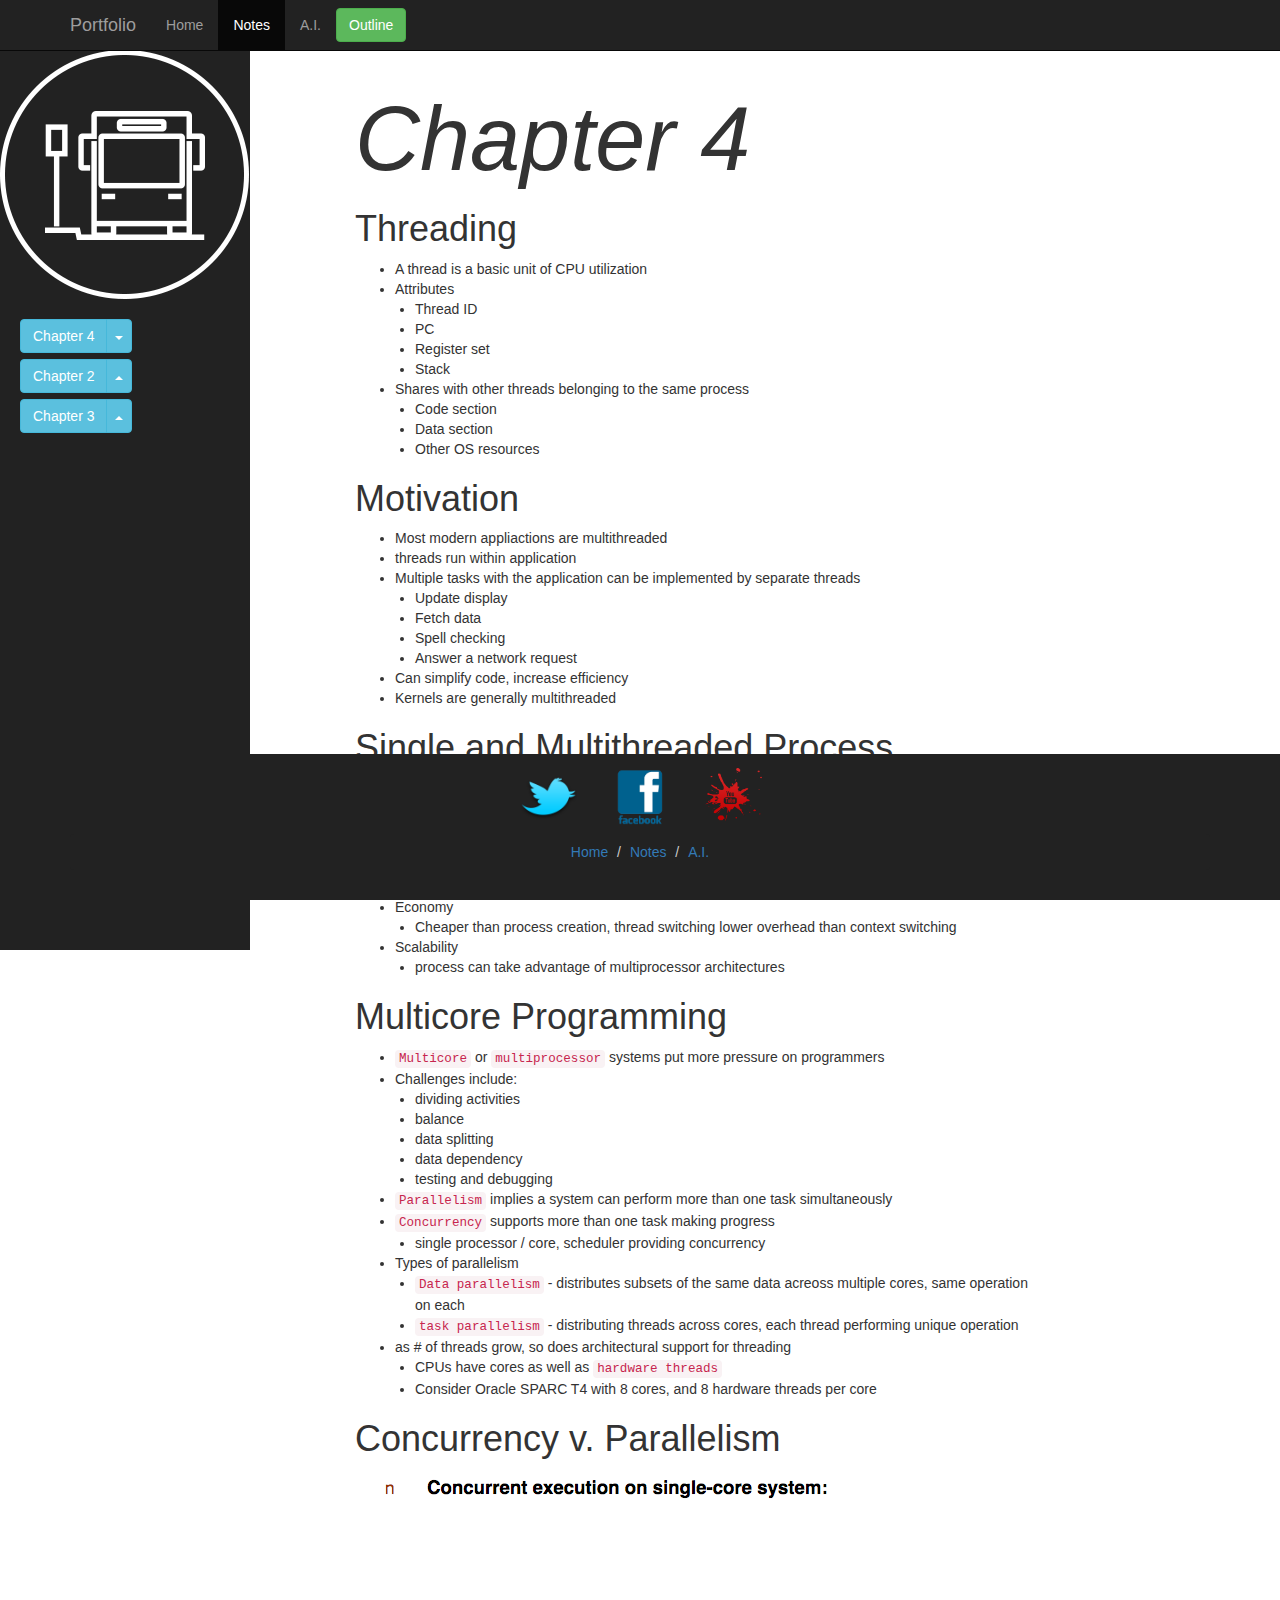
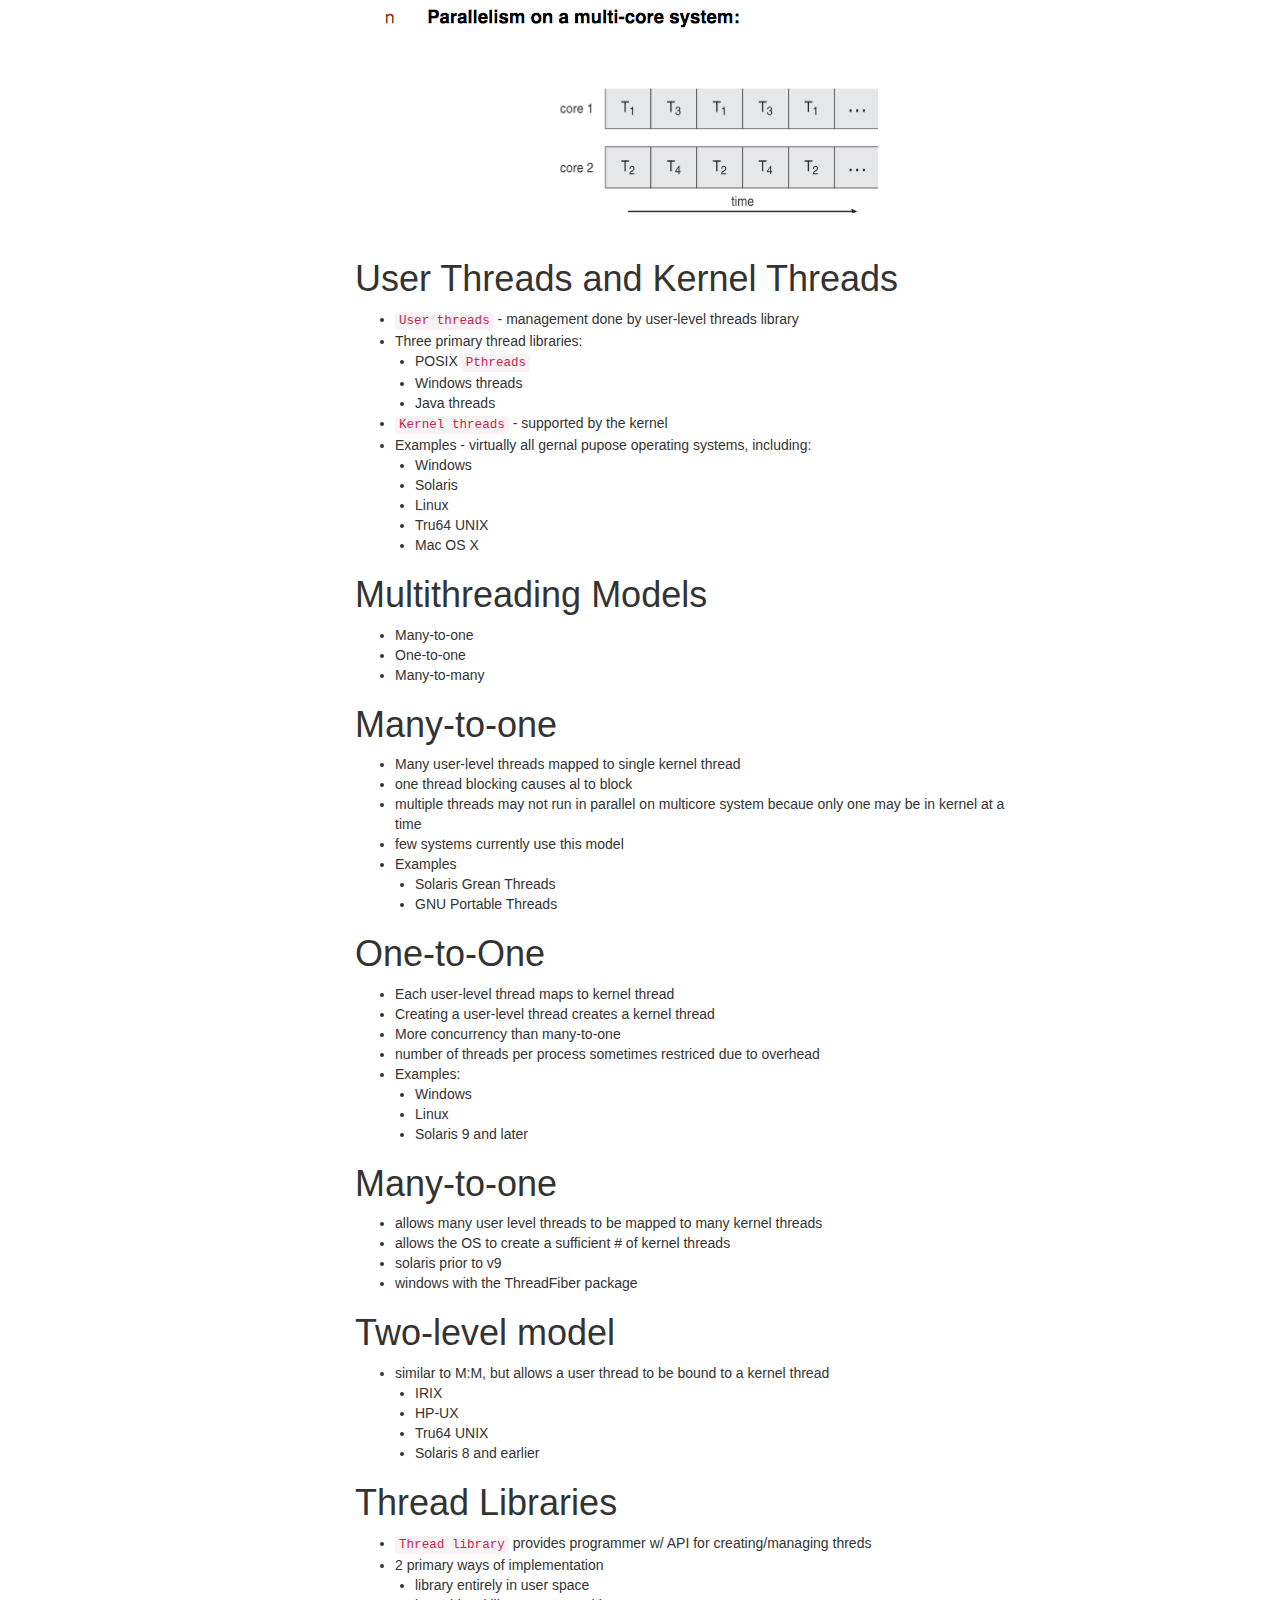
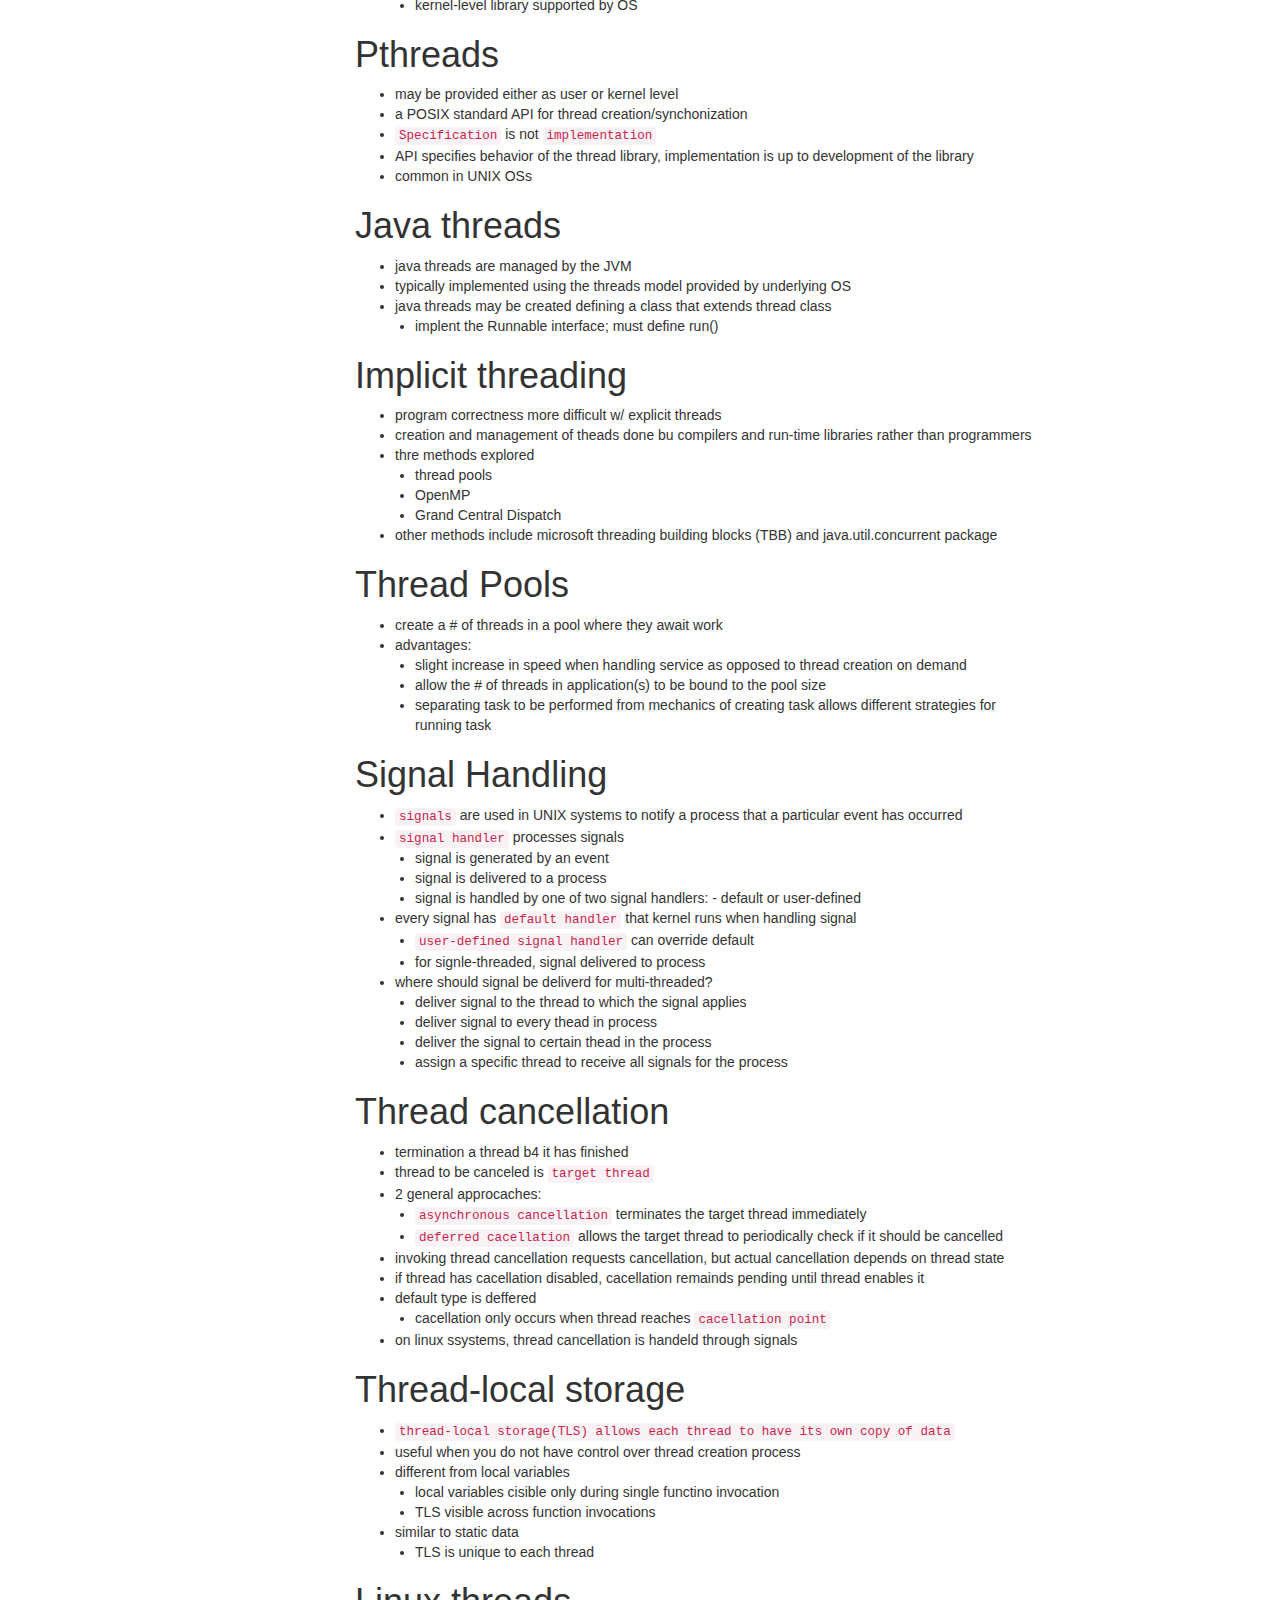
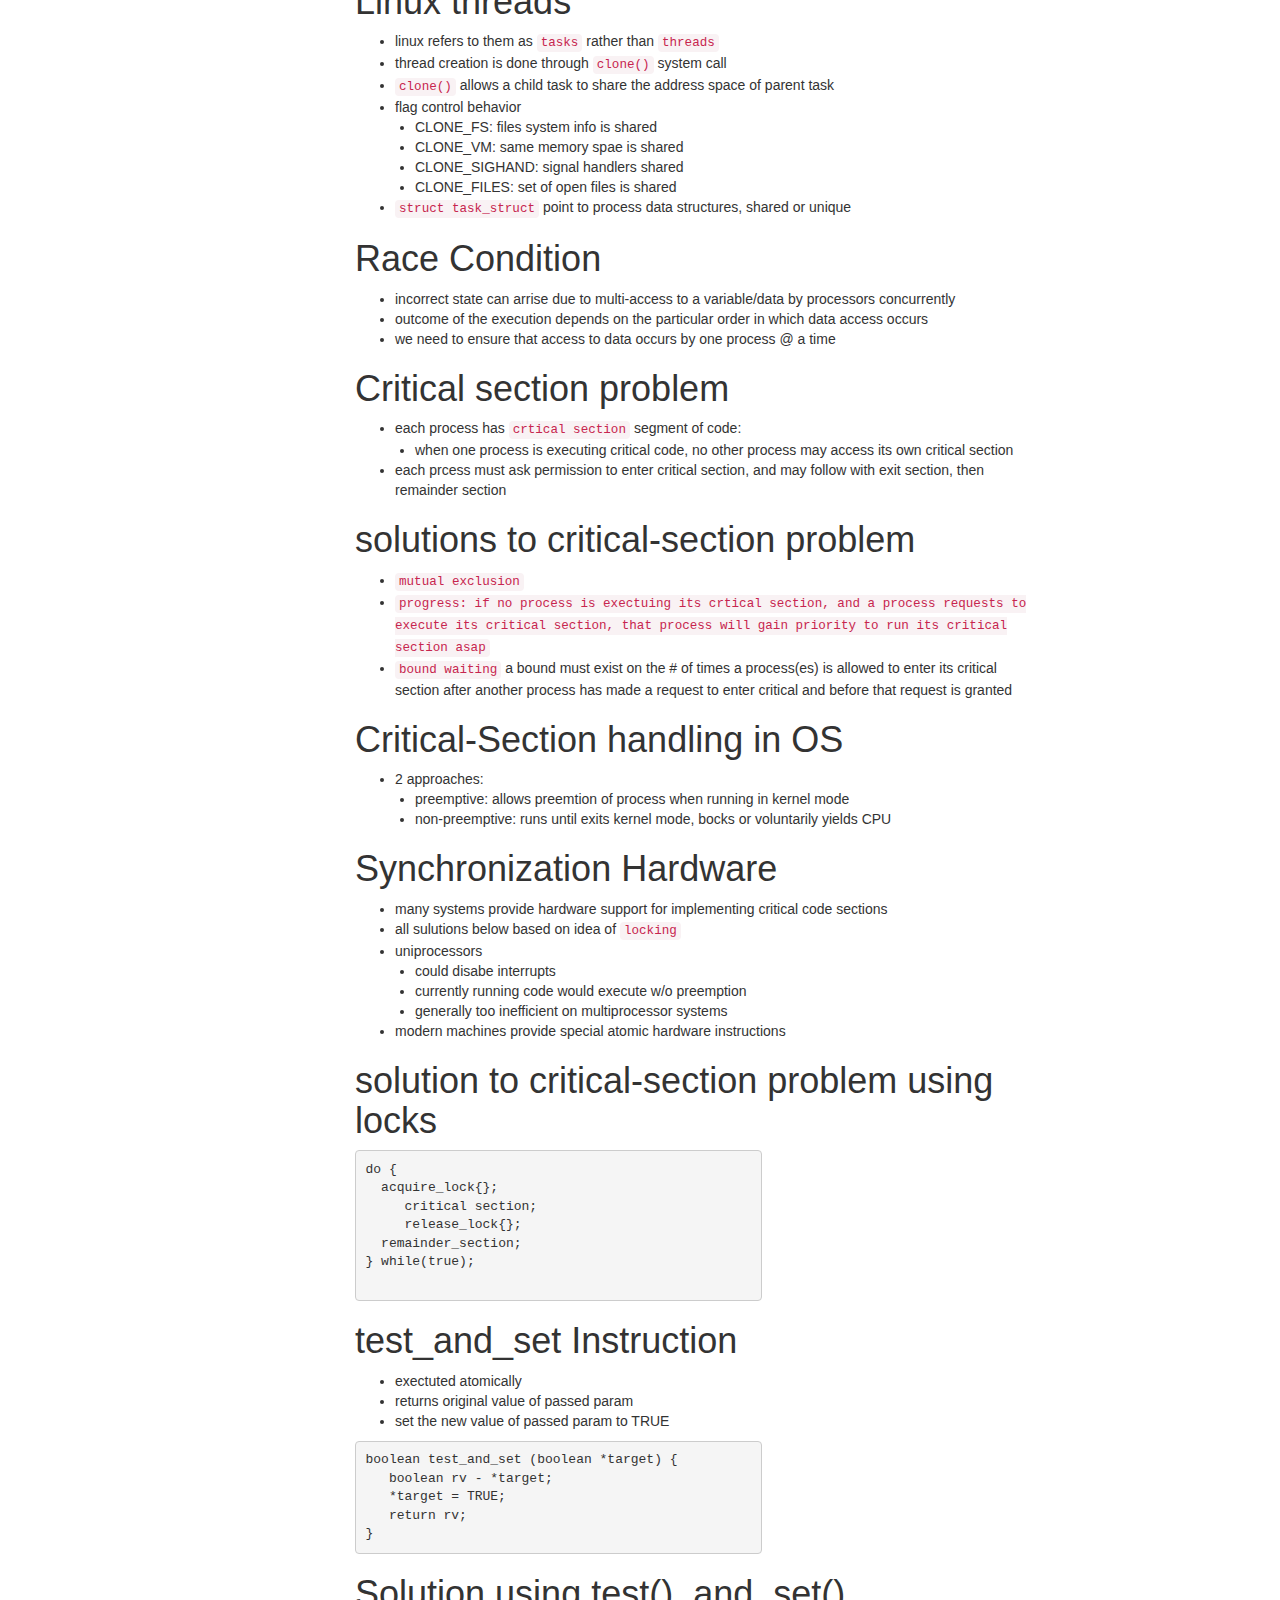
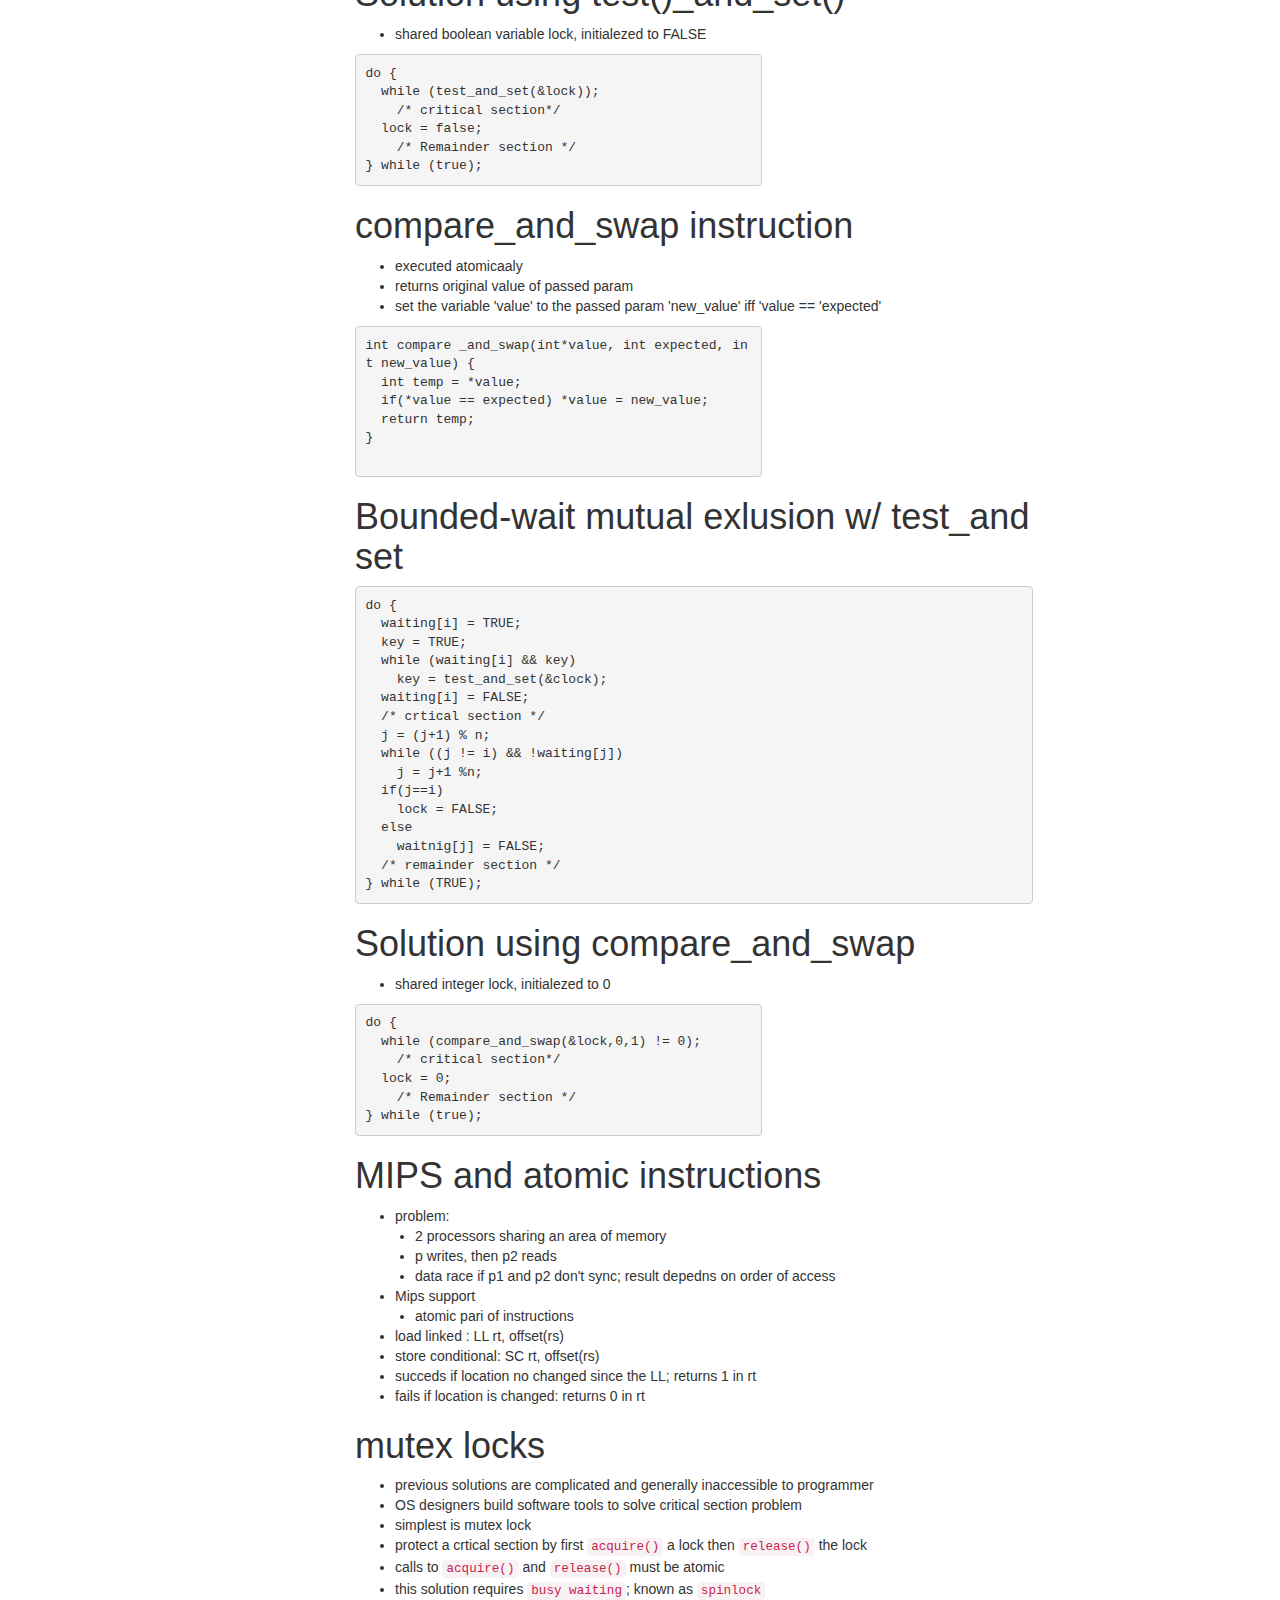
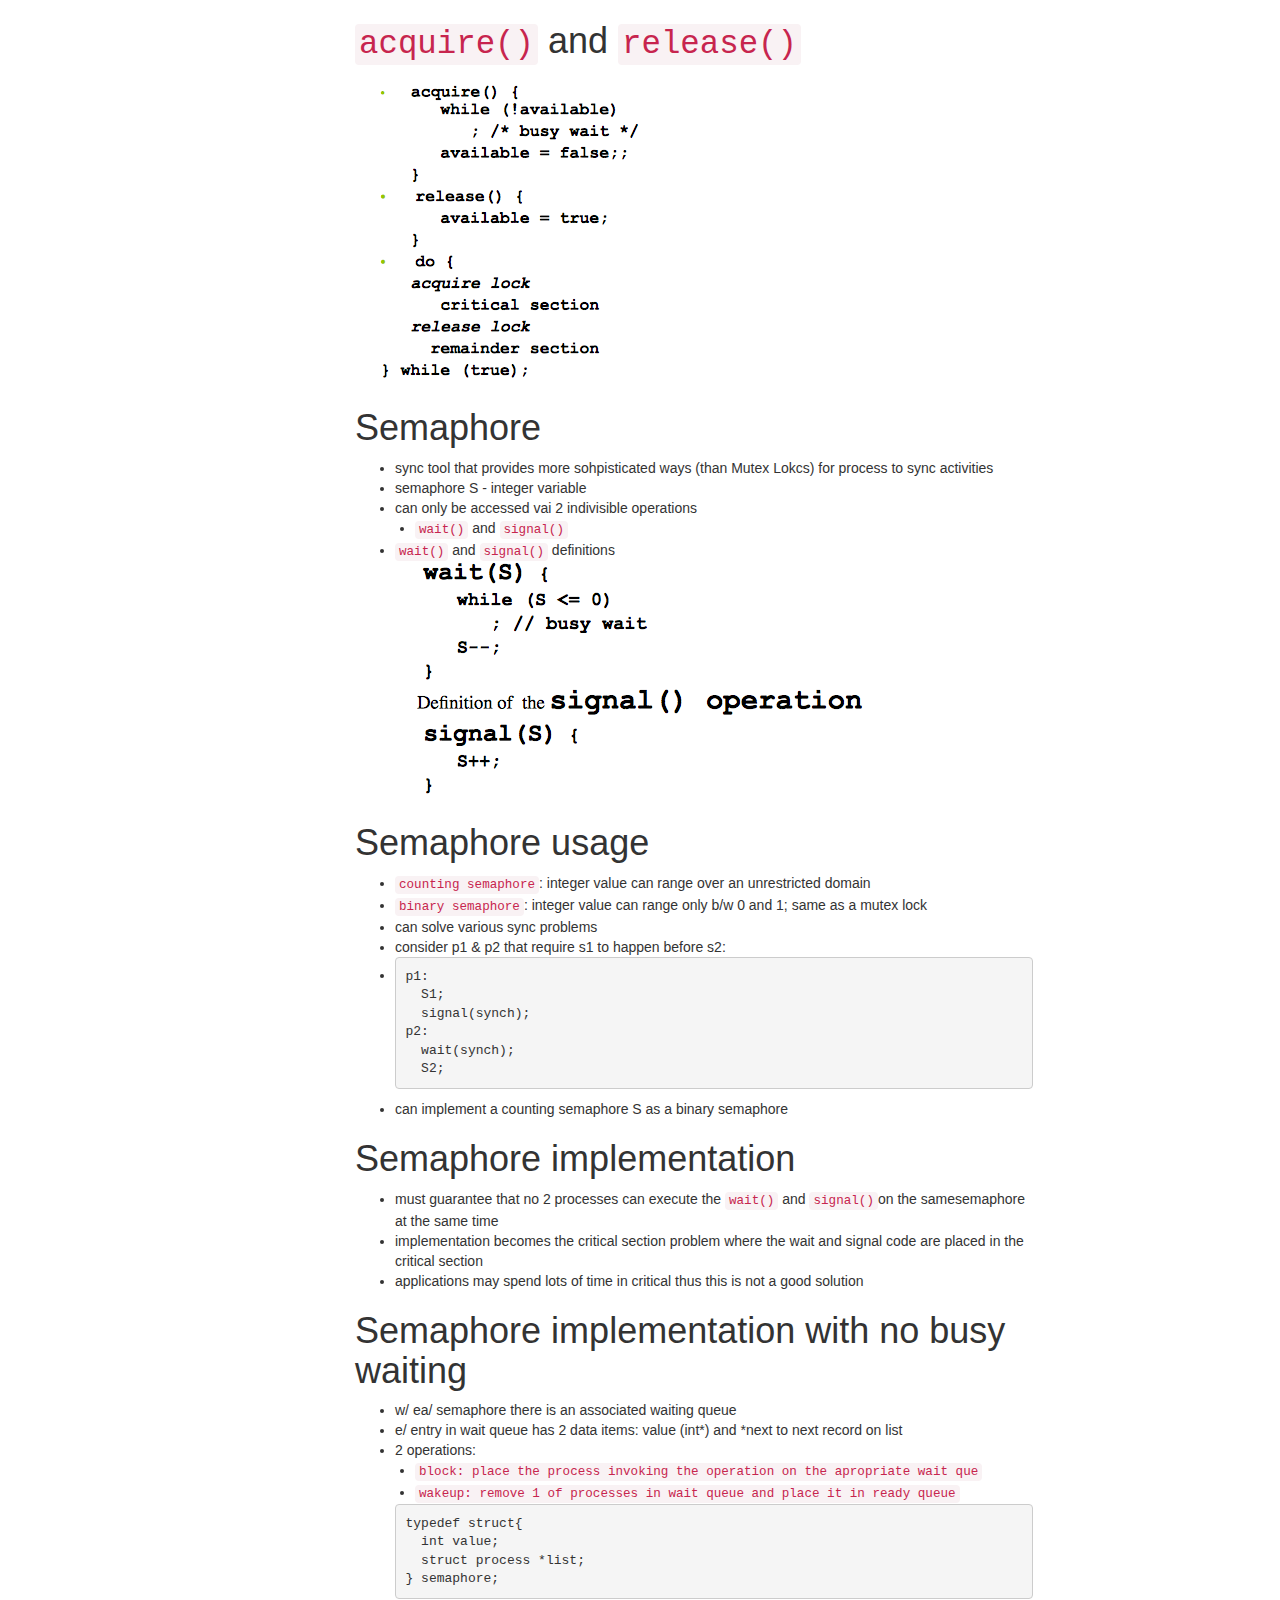
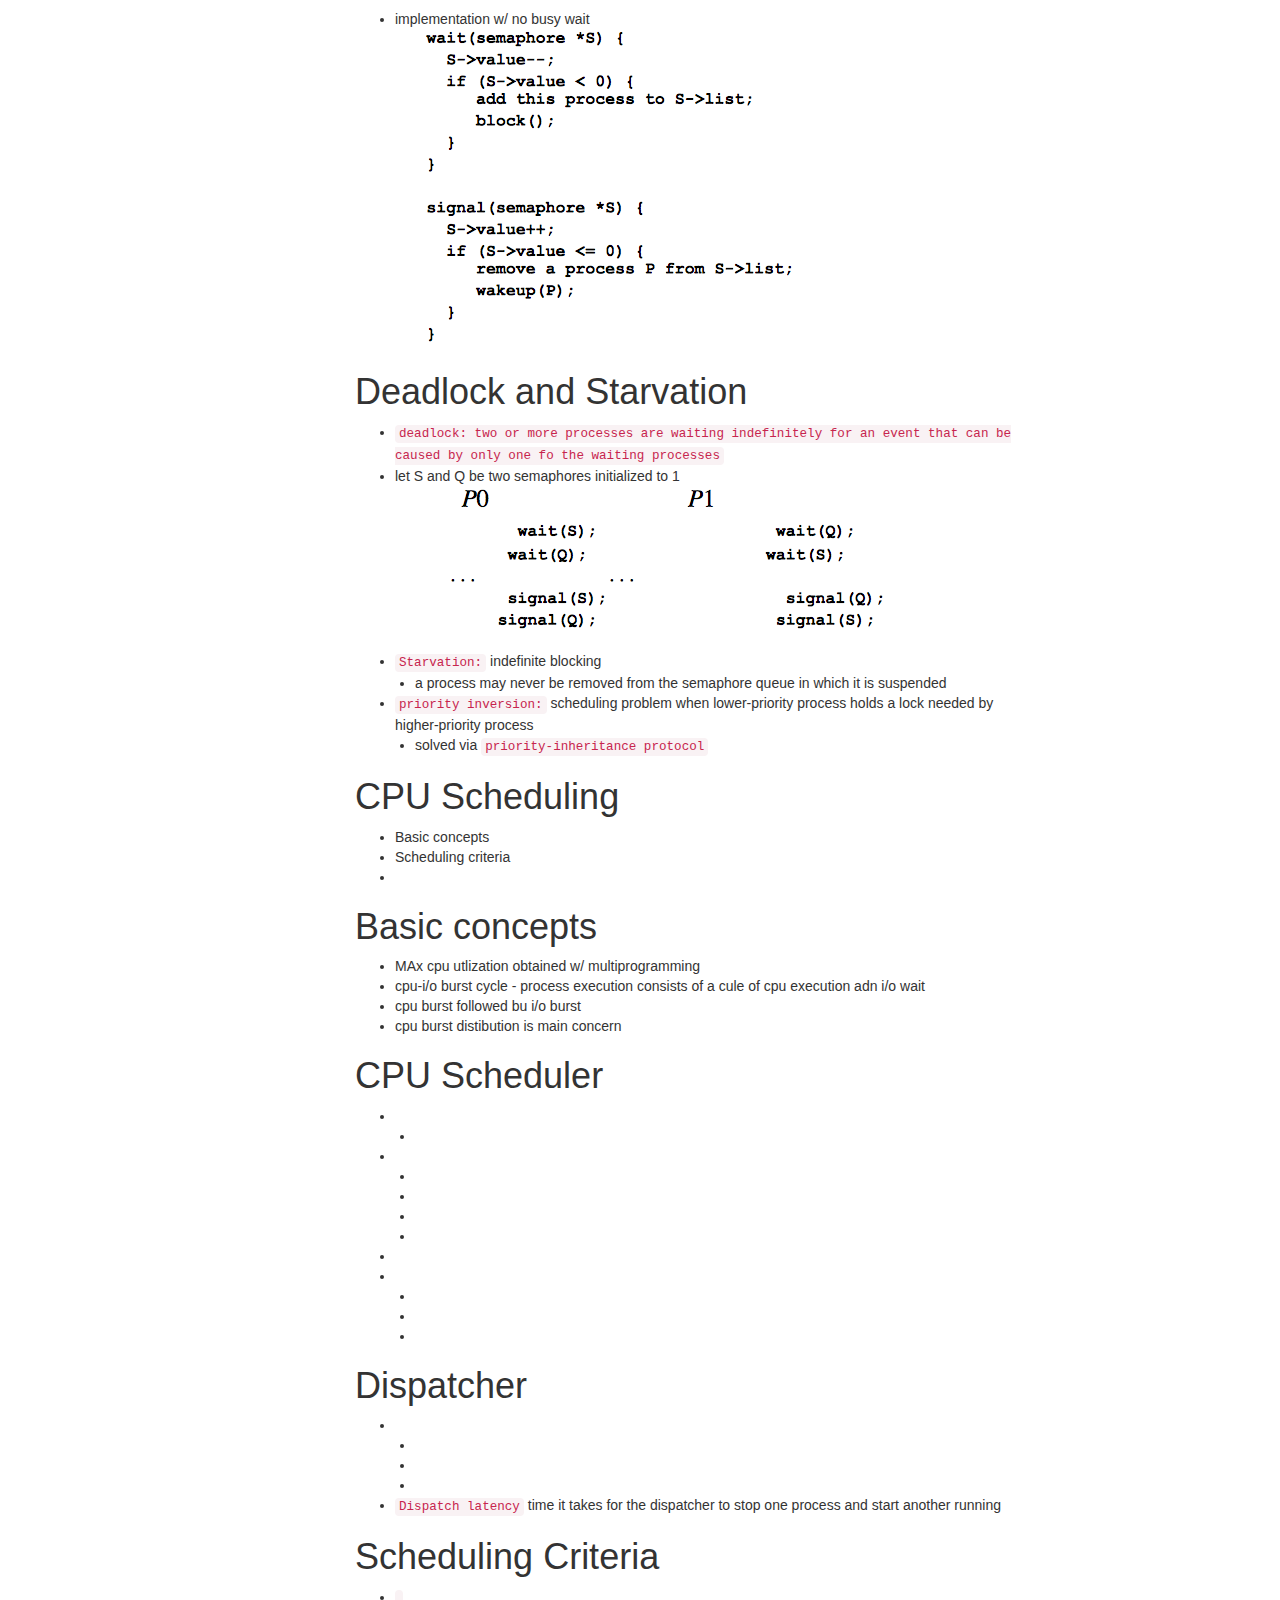
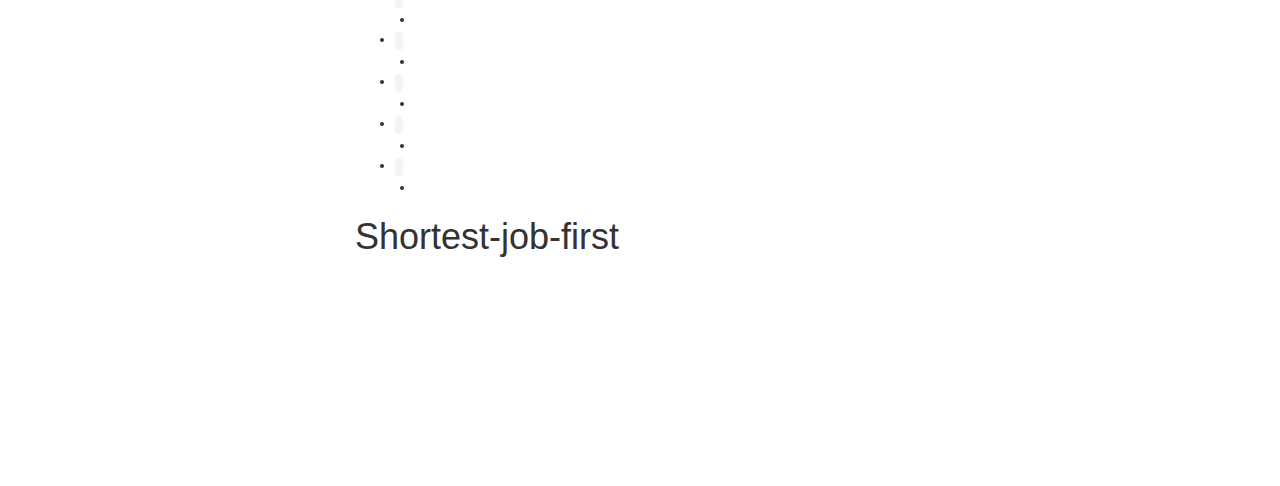
==== notes.html @ f91d1837 "Initial commit" ====
<!DOCTYPE html>
<html lang="en">
<head>
  <meta charset="utf-8">
  <meta http-equiv="X-UA-Compatible" content="IE=edge">
  <meta name="viewport" content="width=device-width, initial-scale=1">
  <!-- The above 3 meta tags *must* come first in the head; any other head content must come *after* these tags -->
  <meta name="description" content="">
  <meta name="author" content="">
  <link rel="icon" href="./img/pot.jpg">

  <title>Portfolio</title>

  <!-- Bootstrap core CSS -->
  <link href="./bootstrap/css/bootstrap.min.css" rel="stylesheet">

  <!-- IE10 viewport hack for Surface/desktop Windows 8 bug -->
  <link href="./bootstrap/assets/css/ie10-viewport-bug-workaround.css" rel="stylesheet">

  <!-- Custom styles for this template -->
  <link href="./css/starter-template.css" rel="stylesheet">
  <link href="./css/simple-sidebar.css" rel="stylesheet">

  <!-- Just for debugging purposes. Don't actually copy these 2 lines! -->
  <!--[if lt IE 9]><script src="../../assets/js/ie8-responsive-file-warning.js"></script><![endif]-->
  <script src="./bootstrap/assets/js/ie-emulation-modes-warning.js"></script>

  <!-- HTML5 shim and Respond.js for IE8 support of HTML5 elements and media queries -->
    <!--[if lt IE 9]>
      <script src="https://oss.maxcdn.com/html5shiv/3.7.3/html5shiv.min.js"></script>
      <script src="https://oss.maxcdn.com/respond/1.4.2/respond.min.js"></script>
      <![endif]-->
    </head>

    <body>
      <!-- NAVBAR ========================================================= -->
      <nav class="navbar navbar-inverse navbar-fixed-top">
        <div class="container">
          <div class="navbar-header">
            <button type="button" class="navbar-toggle collapsed" data-toggle="collapse" 
            data-target="#navbar" aria-expanded="false" aria-controls="navbar">
            <span class="sr-only">Toggle navigation</span>
            <span class="icon-bar"></span>
            <span class="icon-bar"></span>
          </button>
          <a class="navbar-brand" href="index.html">Portfolio</a>
        </div>
        <div id="navbar" class="collapse navbar-collapse">
          <ul class="nav navbar-nav">
            <li><a href="index.html">Home</a></li>
            <li class="active"><a href="#">Notes</a></li>
            <li><a href="artifice.html">A.I.</a></li>
            <li></li>
          </ul>
          <a href="#menu-toggle" class="btn btn-success toggle-menu" id="menu-toggle">Outline</a>
        </div><!--/.nav-collapse -->
      </div>
    </nav><!-- /.navbar -->

    <!-- NOTES ============================================================ -->
    <div class="container">
      <div id="wrapper">

        <!-- Sidebar -->
        <div id="sidebar-wrapper">
          <ul class="sidebar-nav">
            <li class="sidebar-brand" style="text-indent: 0px;">
              <a href="#">
                <img src="./img/mrrobot.png">
              </a>
            </li>
            <div class="sidebar-divider"></div>
            <li>
              <!-- Split button -->
              <div class="btn-group">
                <button type="button" class="btn btn-info">Chapter 4</button>
                <button type="button" class="btn btn-info dropdown-toggle" data-toggle="dropdown" aria-haspopup="true" aria-expanded="false">
                  <span class="caret"></span>
                  <span class="sr-only">Toggle Dropdown</span>
                </button>
                <ul class="dropdown-menu">
                  <li><a href="#Multicore">Multicore Programming</a></li>
                  <li><a href="#Plibrarys">Thread Libraries</a></li>
                  <li><a href="#pools">Thread Pools</a></li>
                </ul>
              </div>
            </li>
            <li>
              <!-- Split button -->
              <div class="btn-group dropup">
                <button type="button" class="btn btn-info">Chapter 2</button>
                <button type="button" class="btn btn-info dropdown-toggle" data-toggle="dropdown" aria-haspopup="true" aria-expanded="false">
                  <span class="caret"></span>
                  <span class="sr-only">Toggle Dropdown2</span>
                </button>
                <ul class="dropdown-menu">
                  <li><a href="#">Section 1</a></li>
                  <li><a href="#">Section 2</a></li>
                  <li><a href="#">Section 3</a></li>
                </ul>
              </div>
            </li>
            <li>
              <!-- Split button -->
              <div class="btn-group dropup">
                <button type="button" class="btn btn-info">Chapter 3</button>
                <button type="button" class="btn btn-info dropdown-toggle" data-toggle="dropdown" aria-haspopup="true" aria-expanded="false">
                  <span class="caret"></span>
                  <span class="sr-only">Toggle Dropdown3</span>
                </button>
                <ul class="dropdown-menu">
                  <li><a href="#">Section 1</a></li>
                  <li><a href="#">Section 2</a></li>
                  <li><a href="#">Section 3</a></li>
                </ul>
              </div>
            </li>
          </ul>
        </div>
        <!-- /#sidebar-wrapper -->

        <!-- Page Content -->
        <div id="page-content-wrapper">
          <div class="container-fluid">
            <div class="row">
              <div class="col-lg-10">
                <section id="thread-chapter">
                  <h1 id="" class="chapter-header">Chapter 4 </h1>
                  <h1> Threading</h1>
                  <ul>
                    <li>A thread is a basic unit of CPU utilization</li>
                    <li>Attributes</li>
                    <li class="in-dent">Thread ID</li>
                    <li class="in-dent">PC</li>
                    <li class="in-dent">Register set</li>
                    <li class="in-dent">Stack</li>
                    <li>Shares with other threads belonging to the same process</li>
                    <li class="in-dent">Code section</li>
                    <li class="in-dent">Data section</li>
                    <li class="in-dent">Other OS resources</li>
                  </ul>
                  <h1>Motivation</h1>
                  <ul>
                    <li>Most modern appliactions are multithreaded</li>
                    <li>threads run within application</li>
                    <li>Multiple tasks with the application can be implemented by separate threads</li>
                    <li class="in-dent">Update display</li>
                    <li class="in-dent">Fetch data</li>
                    <li class="in-dent">Spell checking</li>
                    <li class="in-dent">Answer a network request</li>
                    <li>Can simplify code, increase efficiency</li>
                    <li>Kernels are generally multithreaded</li>
                  </ul>
                  <h1>Single and Multithreaded Process Benefits</h1>
                  <ul>
                    <li>Responsiveness</li>
                    <li class="in-dent">may allow continued execution if part of process is blocked, especially important for user interfaces</li>
                    <li>Resource Sharing</li>
                    <li class="in-dent">threads share resources of process, easier than shared memory or message passing</li>
                    <li>Economy</li>
                    <li class="in-dent">Cheaper than process creation, thread switching lower overhead than context switching</li>
                    <li>Scalability</li>
                    <li id="Multicore" class="in-dent">process can take advantage of multiprocessor architectures</li>
                  </ul>
                  <h1 >Multicore Programming</h1>
                  <ul>
                    <li><code>Multicore</code> or <code>multiprocessor</code> systems put more pressure on programmers</li>
                    <li>Challenges include:</li>
                    <li class="in-dent">dividing activities</li>
                    <li class="in-dent">balance</li>
                    <li class="in-dent">data splitting</li>
                    <li class="in-dent">data dependency</li>
                    <li class="in-dent">testing and debugging</li>
                    <li><code>Parallelism</code> implies a system can perform more than one task simultaneously</li>
                    <li><code>Concurrency</code> supports more than one task making progress</li>
                    <li class="in-dent">single processor / core, scheduler providing concurrency</li>
                    <li>Types of parallelism</li>
                    <li class="in-dent"><code>Data parallelism</code> - distributes subsets of the same data acreoss multiple cores, same operation on each</li>
                    <li class="in-dent"><code>task parallelism</code> - distributing threads across cores, each thread performing unique operation</li>
                    <li>as # of threads grow, so does architectural support for threading</li>
                    <li class="in-dent">CPUs have cores as well as <code>hardware threads</code></li>
                    <li class="in-dent">Consider Oracle SPARC T4 with 8 cores, and 8 hardware threads per core</li>
                  </ul>
                  <h1>Concurrency v. Parallelism</h1>
                  <div class="container"><img style="max-width: 100%" src="./img/S1.png"></div>
                  <h1>User Threads and Kernel Threads</h1>
                  <ul>
                    <li><code>User threads</code> - management done by user-level threads library</li>
                    <li>Three primary thread libraries:</li>
                    <li class="in-dent">POSIX <code>Pthreads</code></li>
                    <li class="in-dent">Windows threads</li>
                    <li class="in-dent">Java threads</li>
                    <li><code>Kernel threads</code> - supported by the kernel</li>
                    <li>Examples - virtually all gernal pupose operating systems, including:</li>
                    <li class="in-dent">Windows</li>
                    <li class="in-dent">Solaris</li>
                    <li class="in-dent">Linux</li>
                    <li class="in-dent">Tru64 UNIX</li>
                    <li class="in-dent">Mac OS X</li>
                  </ul>
                  <h1>Multithreading Models</h1>
                  <ul>
                    <li>Many-to-one</li>
                    <li>One-to-one</li>
                    <li>Many-to-many</li>
                  </ul>
                  <h1>Many-to-one</h1>
                  <ul>
                    <li>Many user-level threads mapped to single kernel thread</li>
                    <li>one thread blocking causes al to block</li>
                    <li>multiple threads may not run in parallel on multicore system becaue only one may be in kernel at a time</li>
                    <li>few systems currently use this model</li>
                    <li>Examples</li>
                    <li class="in-dent">Solaris Grean Threads</li>
                    <li class="in-dent">GNU Portable Threads</li>
                  </ul>
                  <h1>One-to-One</h1>
                  <ul>
                    <li>Each user-level thread maps to kernel thread</li>
                    <li>Creating a user-level thread creates a kernel thread</li>
                    <li>More concurrency than many-to-one</li>
                    <li>number of threads per process sometimes restriced due to overhead</li>
                    <li>Examples:</li>
                    <li class="in-dent">Windows</li>
                    <li class="in-dent">Linux</li>
                    <li class="in-dent">Solaris 9 and later</li>
                  </ul>
                  <h1>Many-to-one</h1>
                  <ul>
                    <li>allows many user level threads to be mapped to many kernel threads</li>
                    <li>allows the OS to create a sufficient # of kernel threads</li>
                    <li>solaris prior to v9</li>
                    <li>windows with the ThreadFiber package</li>
                  </ul>
                  <h1>Two-level model</h1>
                  <ul>
                    <li>similar to M:M, but allows a user thread to be bound to a kernel thread</li>
                    <li class="in-dent">IRIX</li>
                    <li class="in-dent">HP-UX</li>
                    <li class="in-dent">Tru64 UNIX</li>
                    <li id="Plibrarys" class="in-dent">Solaris 8 and earlier</li>
                  </ul>
                  <h1 >Thread Libraries</h1>
                  <ul>
                    <li><code>Thread library</code> provides programmer w/ API for creating/managing threds</li>
                    <li>2 primary ways of implementation</li>
                    <li class="in-dent">library entirely in user space</li>
                    <li class="in-dent">kernel-level library supported by OS</li>
                  </ul>
                  <h1>Pthreads</h1>
                  <ul>
                    <li>may be provided either as user or kernel level</li>
                    <li>a POSIX standard API for thread creation/synchonization</li>
                    <li><code>Specification</code> is not <code>implementation</code></li>
                    <li>API specifies behavior of the thread library, implementation is up to development of the library</li>
                    <li>common in UNIX OSs</li>
                  </ul>
                  <h1>Java threads</h1>
                  <ul>
                    <li>java threads are managed by the JVM</li>
                    <li>typically implemented using the threads model provided by underlying OS</li>
                    <li>java threads may be created defining a class that extends thread class</li>
                    <li class="in-dent">implent the Runnable interface; must define run()</li>
                  </ul>
                  <h1>Implicit threading</h1>
                  <ul>
                    <li>program correctness more difficult w/ explicit threads</li>
                    <li>creation and management of theads done bu compilers and run-time libraries rather than programmers</li>
                    <li>thre methods explored</li>
                    <li class="in-dent">thread pools</li>
                    <li class="in-dent">OpenMP</li>
                    <li class="in-dent">Grand Central Dispatch</li>
                    <li id="pools">other methods include microsoft threading building blocks (TBB) and java.util.concurrent package</li>
                  </ul>
                  <h1 >Thread Pools</h1>
                  <ul>
                    <li>create a # of threads in a pool where they await work</li>
                    <li>advantages:</li>
                    <li class="in-dent">slight increase in speed when handling service as opposed to thread creation on demand</li>
                    <li class="in-dent">allow the # of threads in application(s) to be bound to the pool size</li>
                    <li class="in-dent">separating task to be performed from mechanics of creating task allows different strategies for running task</li>
                  </ul>
                  <h1>Signal Handling</h1>
                  <ul>
                    <li><code>signals</code> are used in UNIX systems to notify a process that a particular event has occurred</li>
                    <li><code>signal handler</code> processes signals</li>
                    <li class="in-dent">signal is generated by an event</li>
                    <li class="in-dent">signal is delivered to a process</li>
                    <li class="in-dent">signal is handled by one of two signal handlers: - default or user-defined</li>
                    <li>every signal has <code>default handler</code> that kernel runs when handling signal</li>
                    <li class="in-dent"><code>user-defined signal handler</code> can override default</li>
                    <li class="in-dent">for signle-threaded, signal delivered to process</li>
                    <li>where should signal be deliverd for multi-threaded?</li>
                    <li class="in-dent">deliver signal to the thread to which the signal applies</li>
                    <li class="in-dent">deliver signal to every thead in process</li>
                    <li class="in-dent">deliver the signal to certain thead in the process</li>
                    <li class="in-dent">assign a specific thread to receive all signals for the process</li>
                  </ul>
                  <h1>Thread cancellation</h1>
                  <ul>
                    <li>termination a thread b4 it has finished</li>
                    <li>thread to be canceled is <code>target thread</code></li>
                    <li>2 general approcaches:</li>
                    <li class="in-dent"><code>asynchronous cancellation</code> terminates the target thread immediately</li>
                    <li class="in-dent"><code>deferred cacellation</code> allows the target thread to periodically check if it should be cancelled</li>
                    <li>invoking thread cancellation requests cancellation, but actual cancellation depends on thread state</li>
                    <li>if thread has cacellation disabled, cacellation remainds pending until thread enables it</li>
                    <li>default type is deffered</li>
                    <li class="in-dent">cacellation only occurs when thread reaches <code>cacellation point</code></li>
                    <li>on linux ssystems, thread cancellation is handeld through signals</li>
                  </ul>
                  <h1>Thread-local storage</h1>
                  <ul>
                    <li><code>thread-local storage(TLS) allows each thread to have its own copy of data</code></li>
                    <li>useful when you do not have control over thread creation process</li>
                    <li>different from local variables</li>
                    <li class="in-dent">local variables cisible only during single functino invocation</li>
                    <li class="in-dent">TLS visible across function invocations</li>
                    <li>similar to static data</li>
                    <li class="in-dent">TLS is unique to each thread</li>
                  </ul>
                  <h1>Linux threads</h1>
                  <ul>
                    <li>linux refers to them as <code>tasks</code> rather than <code>threads</code></li>
                    <li>thread creation is done through <code>clone()</code> system call</li>
                    <li><code>clone()</code> allows a child task to share the address space of parent task</li>
                    <li>flag control behavior</li>
                    <li class="in-dent">CLONE_FS: files system info is shared</li>
                    <li class="in-dent">CLONE_VM: same memory spae is shared</li>
                    <li class="in-dent">CLONE_SIGHAND: signal handlers shared</li>
                    <li class="in-dent">CLONE_FILES: set of open files is shared</li>
                    <li><code>struct task_struct</code> point to process data structures, shared or unique</li>
                  </ul>
                </section>
                <section id="synchonization-chapter">
                  <h1>Race Condition</h1>
                  <ul>
                    <li>incorrect state can arrise due to multi-access to a variable/data by processors concurrently</li>
                    <li>outcome of the execution depends on the particular order in which data access occurs</li>
                    <li>we need to ensure that access to data occurs by one process @ a time</li>
                  </ul>
                  <h1>Critical section problem</h1>
                  <ul>
                    <li>each process has <code>crtical section</code> segment of code: </li>
                    <li class="in-dent">when one process is executing critical code, no other process may access its own critical section</li>
                    <li>each prcess must ask permission to enter critical section, and may follow with exit section, then remainder section</li>
                  </ul>
                  <h1>solutions to critical-section problem</h1>
                  <ul>
                    <li><code>mutual exclusion</code></li>
                    <li><code>progress: if no process is exectuing its crtical section, and a process requests to execute its critical section, that process will gain priority to run its critical section asap</code></li>
                    <li><code>bound waiting</code> a bound must exist on the # of times a process(es) is allowed to enter its critical section after another process has made a request to enter critical and before that request is granted  </li>
                  </ul>
                  <h1>Critical-Section handling in OS</h1>
                  <ul>
                    <li>2 approaches:</li>
                    <li class="in-dent"> preemptive: allows preemtion of process when running in kernel mode</li>
                    <li class="in-dent">non-preemptive: runs until exits kernel mode, bocks or voluntarily yields CPU</li>
                  </ul>
                  <h1 id="sync-hardware">Synchronization Hardware</h1>
                  <ul>
                    <li>many systems provide hardware support for implementing critical code sections</li>
                    <li>all sulutions below based on idea of <code>locking</code></li>
                    <li>uniprocessors</li>
                    <li class="in-dent">could disabe interrupts</li>
                    <li class="in-dent">currently running code would execute w/o preemption</li>
                    <li class="in-dent">generally too inefficient on multiprocessor systems</li>
                    <li>modern machines provide special atomic hardware instructions</li>
                  </ul>
                  <h1>solution to critical-section problem using locks</h1>
                  <pre class="code-box"><code>do {<br>  acquire_lock{};<br>     critical section;<br>     release_lock{};<br>  remainder_section;<br>} while(true);
                  </code></pre>
                  <h1>test_and_set Instruction</h1>
                  <ul>
                    <li>exectuted atomically</li>
                    <li>returns original value of passed param</li>
                    <li>set the new value of passed param to TRUE</li>
                  </ul>
                  <pre class="code-box"><code>boolean test_and_set (boolean *target) {<br>   boolean rv - *target;<br>   *target = TRUE;<br>   return rv;<br
                    >}</code></pre>
                    <h1>Solution using test()_and_set()</h1>
                    <ul>
                      <li>shared boolean variable lock, initialezed to FALSE</li>

                    </ul>
                    <pre class="code-box"><code>do {<br>  while (test_and_set(&amp;lock));<br>    /* critical section*/<br>  lock = false;<br>    /* Remainder section */<br>} while (true);</code></pre>
                    <h1>compare_and_swap instruction</h1>
                    <ul>
                      <li>executed atomicaaly</li>
                      <li>returns original value of passed param</li>
                      <li>set the variable 'value' to the passed param 'new_value' iff 'value == 'expected'</li>
                    </ul>
                    <pre class="code-box"><code>int compare _and_swap(int*value, int expected, int new_value) {<br>  int temp = *value;<br>  if(*value == expected) *value = new_value; <br>  return temp;<br>}
                    </code></pre>
                    <h1>Bounded-wait mutual exlusion w/ test_and set</h1>
                    <pre>do { <br>  waiting[i] = TRUE;<br>  key = TRUE;<br>  while (waiting[i] &amp;&amp; key)<br>    key = test_and_set(&amp;clock);<br>  waiting[i] = FALSE;<br>  /* crtical section */<br>  j = (j+1) % n;<br>  while ((j != i) &amp;&amp; !waiting[j])<br>    j = j+1 %n;<br>  if(j==i)<br>    lock = FALSE;<br>  else<br>    waitnig[j] = FALSE;<br>  /* remainder section */<br>} while (TRUE);</pre>
                    <h1>Solution using compare_and_swap</h1>
                    <ul>
                      <li>shared integer lock, initialezed to 0</li>
                    </ul>
                    <pre class="code-box"><code>do {<br>  while (compare_and_swap(&amp;lock,0,1) != 0);<br>    /* critical section*/<br>  lock = 0;<br>    /* Remainder section */<br>} while (true);</code></pre>
                    <h1>MIPS and atomic instructions</h1>
                    <ul>
                      <li>problem:</li>
                        <li class="in-dent">2 processors sharing an area of memory</li>
                        <li class="in-dent">p writes, then p2 reads</li>
                        <li class="in-dent">data race if p1 and p2 don't sync; result depedns on order of access</li>
                      <li>Mips support</li>
                        <li class="in-dent">atomic pari of instructions</li>
                      <li>load linked : LL rt, offset(rs)</li>
                      <li>store conditional: SC rt, offset(rs)</li>
                      <li>succeds if location no changed since the LL; returns 1 in rt</li>
                      <li>fails if location is changed: returns 0 in rt</li>
                    </ul>
                    <h1>mutex locks</h1>
                    <ul>
                      <li>previous solutions are complicated and generally inaccessible to programmer</li>
                      <li>OS designers build software tools to solve critical section problem</li>
                      <li>simplest is mutex lock</li>
                      <li>protect a crtical section by first <code>acquire()</code> a lock then <code>release()</code> the lock</li>
                      <li>calls to <code>acquire()</code> and <code>release()</code> must be atomic</li>
                      <li>this solution requires <code>busy waiting</code>; known as <code>spinlock</code></li>
                    </ul>
                    <h1><code>acquire()</code> and <code>release()</code></h1>
                    <div class="container"><img style="max-width: 100%" src="./img/S2.png"></div>
                    <h1>Semaphore</h1>
                    <ul>
                      <li>sync tool that provides more sohpisticated ways (than Mutex Lokcs) for process to sync activities</li>
                      <li>semaphore S - integer variable</li>
                      <li>can only be accessed vai 2 indivisible operations</li>
                        <li class="in-dent"><code>wait()</code> and <code>signal()</code></li>
                      <li><code>wait()</code> and <code>signal()</code> definitions</li>
                      <div class="container"><img style="max-width: 100%" src="./img/S3.png"></div>
                    </ul>
                    <h1>Semaphore usage</h1>
                    <ul>
                      <li><code>counting semaphore</code>: integer value can range over an unrestricted domain</li>
                      <li><code>binary semaphore</code>: integer value can range only b/w 0 and 1; same as a mutex lock</li>
                      <li>can solve various sync problems</li>
                      <li>consider p1 &amp; p2 that require s1 to happen before s2:</li>
                      <li><pre>p1:<br>  S1;<br>  signal(synch);<br>p2:<br>  wait(synch);<br>  S2;</pre></li>
                      <li>can implement a counting semaphore S as a binary semaphore</li>
                    </ul>
                    <h1>Semaphore implementation</h1>
                    <ul>
                      <li>must guarantee that no 2 processes can execute the <code>wait()</code> and <code>signal()</code>on the samesemaphore at the same time</li>
                      <li>implementation becomes the critical section problem where the wait and signal code are placed in the critical section</li>
                      <li>applications may spend lots of time in critical thus this is not a good solution</li>
                    </ul>
                    <h1>Semaphore implementation with no busy waiting</h1>
                    <ul>
                      <li>w/ ea/ semaphore there is an associated waiting queue</li>
                      <li>e/ entry in wait queue has 2 data items: value (int*) and *next to next record on list</li>
                      <li>2 operations:</li>
                        <li class="in-dent"><code>block: place the process invoking the operation on the apropriate wait que</code></li>
                        <li class="in-dent"><code>wakeup: remove 1 of processes in wait queue and place it in ready queue</code></li>
                      <pre>typedef struct{<br>  int value;<br>  struct process *list;<br>} semaphore;</pre>
                      <li>implementation w/ no busy wait</li>
                      <div class="container"><img style="max-width: 100%" src="./img/S4.png"></div>
                    </ul>
                    <h1>Deadlock and Starvation</h1>
                    <ul>
                      <li><code>deadlock: two or more processes are waiting indefinitely for an event that can be caused by only one fo the waiting processes</code></li>
                      <li>let S and Q be two semaphores initialized to 1</li>             
                      <div class="container"><img style="max-width: 100%" src="./img/S5.png"></div>
                      <li><code>Starvation:</code> indefinite blocking</li>
                        <li class="in-dent">a process may never be removed from the semaphore queue in which it is suspended</li>
                      <li><code>priority inversion:</code> scheduling problem when lower-priority process holds a lock needed by higher-priority process</li>
                        <li class="in-dent">solved via <code>priority-inheritance protocol</code></li>
                    </ul>
                    <h1></h1>
                  </section>
                  <!-- CPU SCHEDULING ================================ -->
                  <section id="Scheduling-chapter">
                    <h1>CPU Scheduling</h1>
                    <ul>
                      <li>Basic concepts</li>
                      <li>Scheduling criteria</li>
                      <li></li>
                    </ul>
                    <h1>Basic concepts</h1>
                    <ul>
                      <li>MAx cpu utlization obtained w/ multiprogramming</li>
                      <li>cpu-i/o burst cycle - process execution consists of a cule of cpu execution adn i/o wait</li>
                      <li>cpu burst followed bu i/o burst</li>
                      <li>cpu burst distibution is main concern</li>
                    </ul>
                    <h1>CPU Scheduler</h1>
                    <ul>
                      <li></li>
                      <li class="in-dent"></li>
                      <li></li>
                      <li class="in-dent"></li>
                      <li class="in-dent"></li>
                      <li class="in-dent"></li>
                      <li class="in-dent"></li>
                      <li></li>
                      <li></li>
                      <li class="in-dent"></li>
                      <li class="in-dent"></li>
                      <li class="in-dent"></li>
                    </ul>
                    <h1>Dispatcher</h1>
                    <ul>
                      <li></li>
                      <li class="in-dent"></li>
                      <li class="in-dent"></li>
                      <li class="in-dent"></li>
                      <li><code>Dispatch latency</code> time it takes for the dispatcher to stop one process and start another running</li>
                    </ul>
                    <h1>Scheduling Criteria</h1>
                    <ul>
                      <li><code></code></li>
                      <li class="in-dent"></li>
                      <li><code></code></li>
                      <li class="in-dent"></li>
                      <li><code></code></li>
                      <li class="in-dent"></li>
                      <li><code></code></li>
                      <li class="in-dent"></li>
                      <li><code></code></li>
                      <li class="in-dent"></li>
                    </ul>
                    <h1>Shortest-job-first</h1>
                  </section>
                </div>
              </div>
            </div>
            <div style="padding-bottom: 200px"></div>
          </div>
          <!-- /#page-content-wrapper -->

        </div>
        <!-- /#wrapper -->
      </div><!-- /.container -->

      <!-- FOOTER =========================================================== -->
      <footer class="starter-footer navbar-fixed-bottom">
        <div class="social-media-bar">
          <div class="col-md-12 col-lg-12 col-xl-12">
            <a class="col-md-4" href="https://twitter.com">
              <img class="social-media-icon" src="./img/twitter.png" >
            </a> 
            <a class="col-md-4" href="https://facebook.com">
              <img class="social-media-icon" src="./img/facebook.png" >
            </a>
            <a class="col-md-4" href="https://youtube.com">
              <img class="social-media-icon" src="./img/youtube.png" >
            </a>
          </div>
        </div>
        <!-- BREADCRUMBS ==================================================== -->
        <div class="container">
          <ol class="breadcrumb footer-breadcrumbs">
            <li class="active"><a href="#">Home</a></li>
            <li><a href="notes.html">Notes</a></li>
            <li><a href="artifice.html">A.I.</a></li>
          </ol>
        </div>
      </footer>

    <!-- Bootstrap core JavaScript
    ================================================== -->
    <!-- Placed at the end of the document so the pages load faster -->
    <script src="https://ajax.googleapis.com/ajax/libs/jquery/1.12.4/jquery.min.js"></script>
    <script>window.jQuery || document.write('<script src="./bootstrap/assets/js/vendor/jquery.min.js"><\/script>')</script>
    <script src="./bootstrap/js/bootstrap.min.js"></script>
    <!-- IE10 viewport hack for Surface/desktop Windows 8 bug -->
    <script src="./bootstrap/assets/js/ie10-viewport-bug-workaround.js"></script>
    <!-- Menu Toggle Script -->
    <script>
      $("#menu-toggle").click(function(e) {
        e.preventDefault();
        $("#wrapper").toggleClass("toggled");
      });
    </script>

  </body>
  </html>
---- bootstrap/assets/css/ie10-viewport-bug-workaround.css ----
/*!
 * IE10 viewport hack for Surface/desktop Windows 8 bug
 * Copyright 2014-2015 Twitter, Inc.
 * Licensed under MIT (https://github.com/twbs/bootstrap/blob/master/LICENSE)
 */

/*
 * See the Getting Started docs for more information:
 * http://getbootstrap.com/getting-started/#support-ie10-width
 */
@-ms-viewport     { width: device-width; }
@-o-viewport      { width: device-width; }
@viewport         { width: device-width; }
---- css/starter-template.css ----
/* HTML element overrides ======================*/
body {
	padding-top: 50px;
}

.end-li { 
	list-style-type: none;
	list-style-position:inside;
	margin:0;
	padding:0; 
}
/* Custom classes ==============================*/
.starter-template {
	padding: 40px 15px;
	text-align: center;
}

.starter-footer {
	padding-top: 10px;
	padding-bottom: 10px;
	margin-top: 10px;
	color: #fff;
	text-align: center;
	background-color: #222; 
}
.footer-breadcrumbs {
	background-color: #222;
	text-align: auto;
}

.social-media-bar {
	display: inline-block;
	max-width: 100%;
}

.social-media-icon {
	max-height: 65px;
	max-width: 65px;
	padding: 4px;
	line-height: 1.42857143;
	background-color: transparent;
	border: none;
	border-radius: 4px;
	-webkit-transition: all .2s ease-in-out;
	-o-transition: all .2s ease-in-out;
	transition: all .2s ease-in-out;
}

.name-header {
	text-align: right;
	font-size: 56px;
}

.section-header {
	text-align: left;
	color: rgb(200, 99, 88);
}

.text-tag {
	text-align: left;
	font-size: 16px
}

.carousel-qoutes {
	padding-bottom: 0px;
	padding-top: 100px;
	top:10px;

}

@media screen and (max-width: 650px){
	.qoutes-small {
		padding-top: 20px;
	}
}

.top-indicators {
  position: absolute;
  top: 10px;
  bottom: 0px
}
/* miscellaneous */
.asu-icon {
	float: left;
	max-width: 80px;
	max-height: 20px;
	padding-right: 10px
}

.footpad {
	padding: 30px;
}

@media screen and (max-width: 650px) {
	.header-small {
		font-size: 16px;
	}
}
---- css/simple-sidebar.css ----
/*!
 * Start Bootstrap - Simple Sidebar (http://startbootstrap.com/)
 * Copyright 2013-2016 Start Bootstrap
 * Licensed under MIT (https://github.com/BlackrockDigital/startbootstrap/blob/gh-pages/LICENSE)
 */

 body {
    overflow-x: hidden;
 }

/* Toggle Styles */

#wrapper {
    padding-left: 0;
    -webkit-transition: all 0.5s ease;
    -moz-transition: all 0.5s ease;
    -o-transition: all 0.5s ease;
    transition: all 0.5s ease;
}

#wrapper.toggled {
    padding-left: 250px;
}

#sidebar-wrapper {
    z-index: 1000;
    position: fixed;
    left: 250px;
    width: 0;
    height: 100%;
    margin-left: -250px;
    overflow-y: auto;
    background: #222;
    -webkit-transition: all 0.5s ease;
    -moz-transition: all 0.5s ease;
    -o-transition: all 0.5s ease;
    transition: all 0.5s ease;
}

#wrapper.toggled #sidebar-wrapper {
    width: 250px;
}

#page-content-wrapper {
    width: 100%;
    position: absolute;
    padding: 15px;
}

#wrapper.toggled #page-content-wrapper {
    position: absolute;
    margin-right: -250px;
}

/* Sidebar Styles */

.sidebar-nav {
    position: absolute;
    top: 0;
    left: 0px
    width: 150px;
    margin: 0;
    padding: 0;
    list-style: none;
}

.sidebar-nav li {
    text-indent: 20px;
    line-height: 40px;
}

.sidebar-nav li a {
    display: block;
    text-decoration: none;
    color: #999999;
}

.sidebar-nav li a:hover {
    text-decoration: none;
    color: #222;
    background: rgba(255,255,255,0.2);
}

.sidebar-nav li a:active,
.sidebar-nav li a:focus {
    text-decoration: none;
}

.sidebar-nav > .sidebar-brand {
    height: 65px;
    font-size: 18px;
    line-height: 60px;
}

.sidebar-nav > .sidebar-brand a {
    color: #999999;
}

.sidebar-nav > .sidebar-brand a:hover {
    color: #fff;
    background: none;
}

.sidebar-divider {
    padding-bottom: 200px;
}

.closer {
    position: fixed;
}

@media(min-width:768px) {
    #wrapper {
        padding-left: 250px;
    }

    #wrapper.toggled {
        padding-left: 0;
    }

    #sidebar-wrapper {
        width: 250px;
    }

    #wrapper.toggled #sidebar-wrapper {
        width: 0;
    }

    #page-content-wrapper {
        padding: 20px;
        position: relative;
    }

    #wrapper.toggled #page-content-wrapper {
        position: relative;
        margin-right: 0;
    }
}
/* Extra styles */
.in-dent {
    margin-left: 20px;
}
.toggle-menu {
    margin-top: 8px

}
.chapter-header {
    font-size: 90px;
    font-style: oblique;
}
@media screen and (max-width:760px) {
    .chapter-header {
        font-size: 40px
    }
}
.code-box {
    max-width: 60%
}
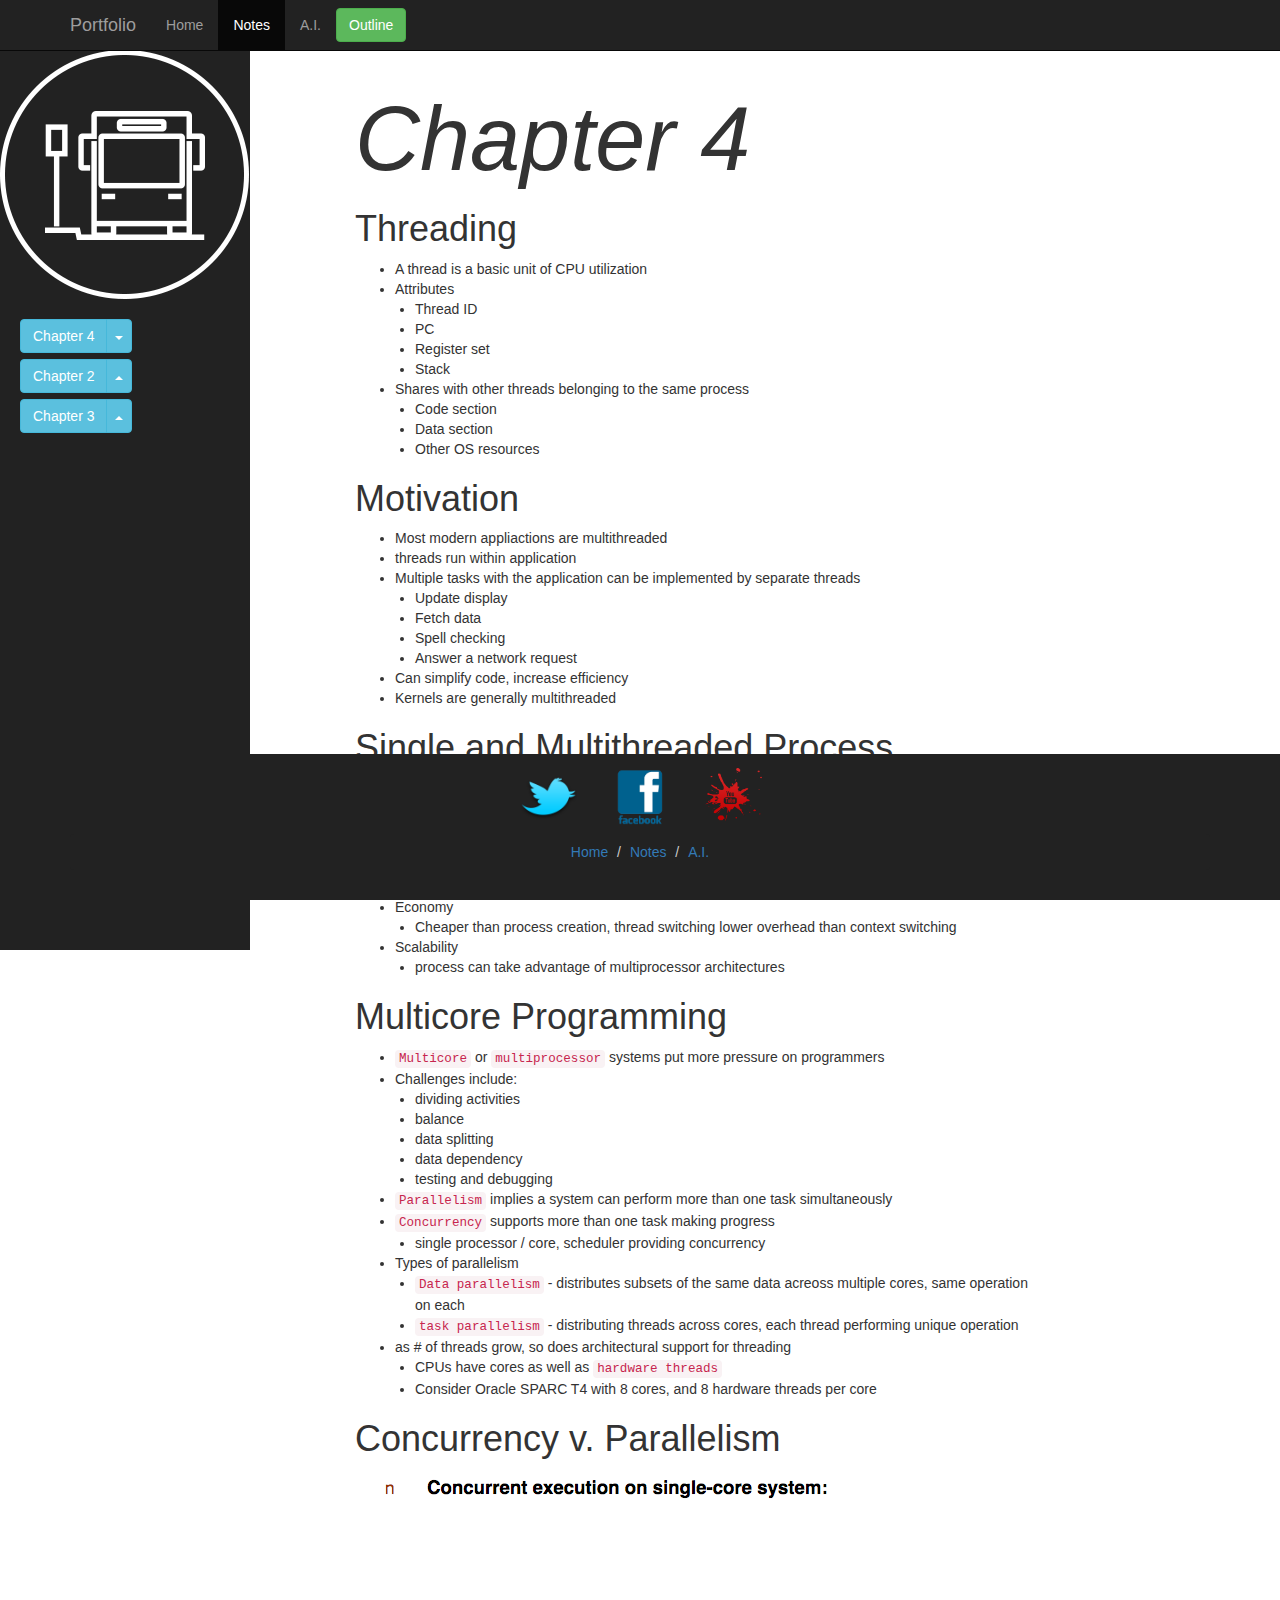
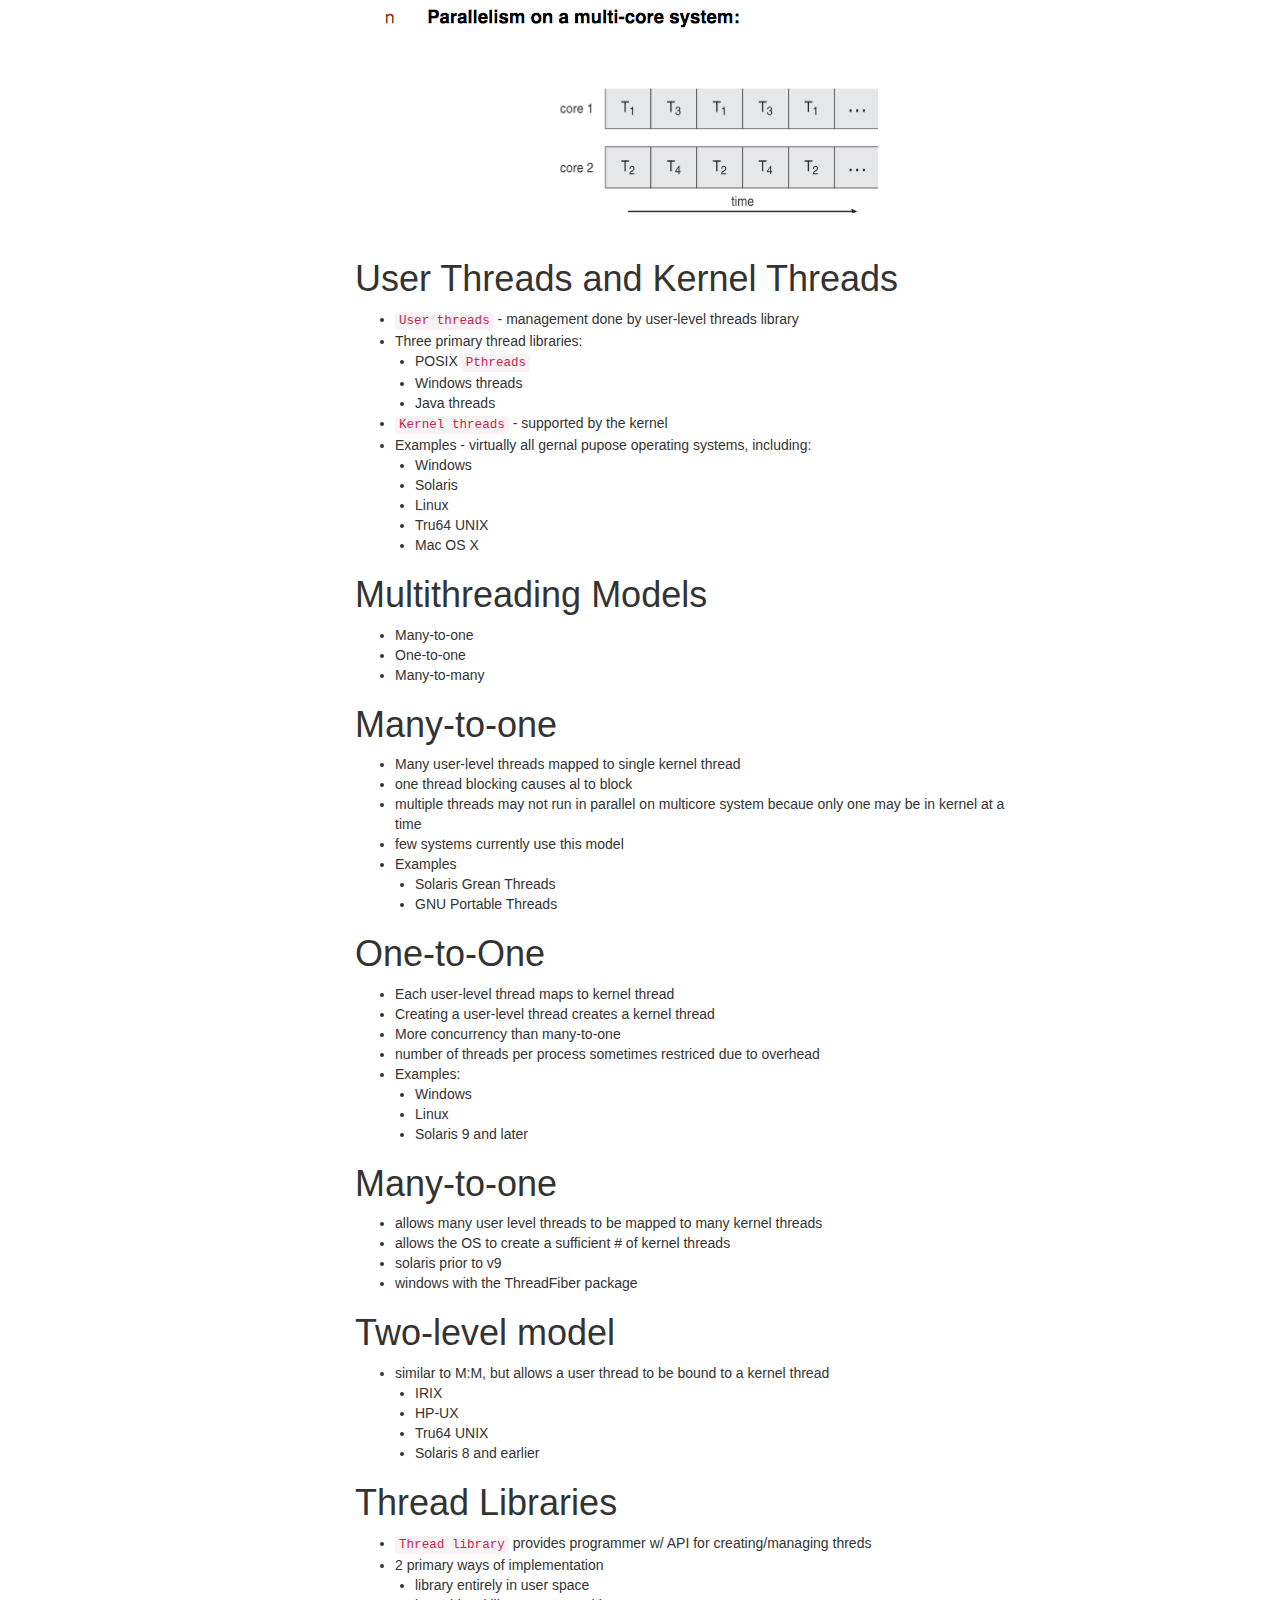
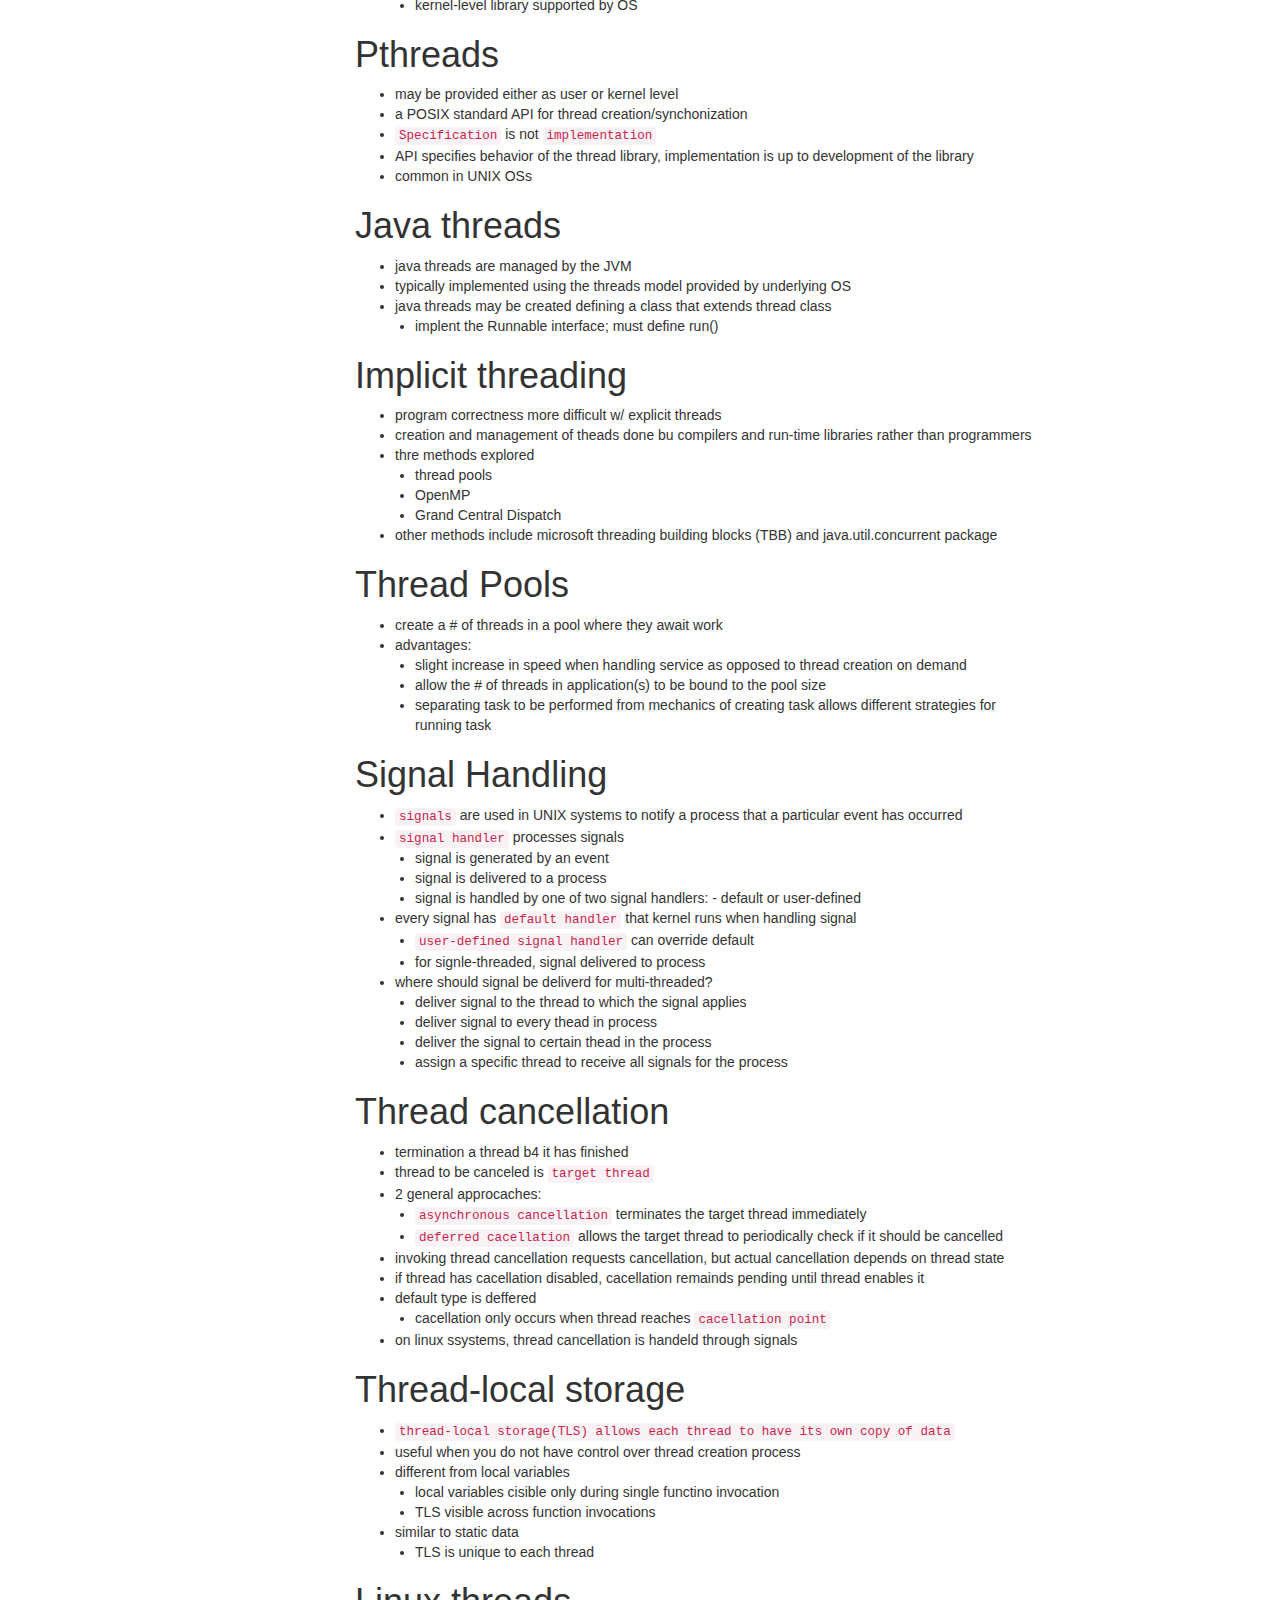
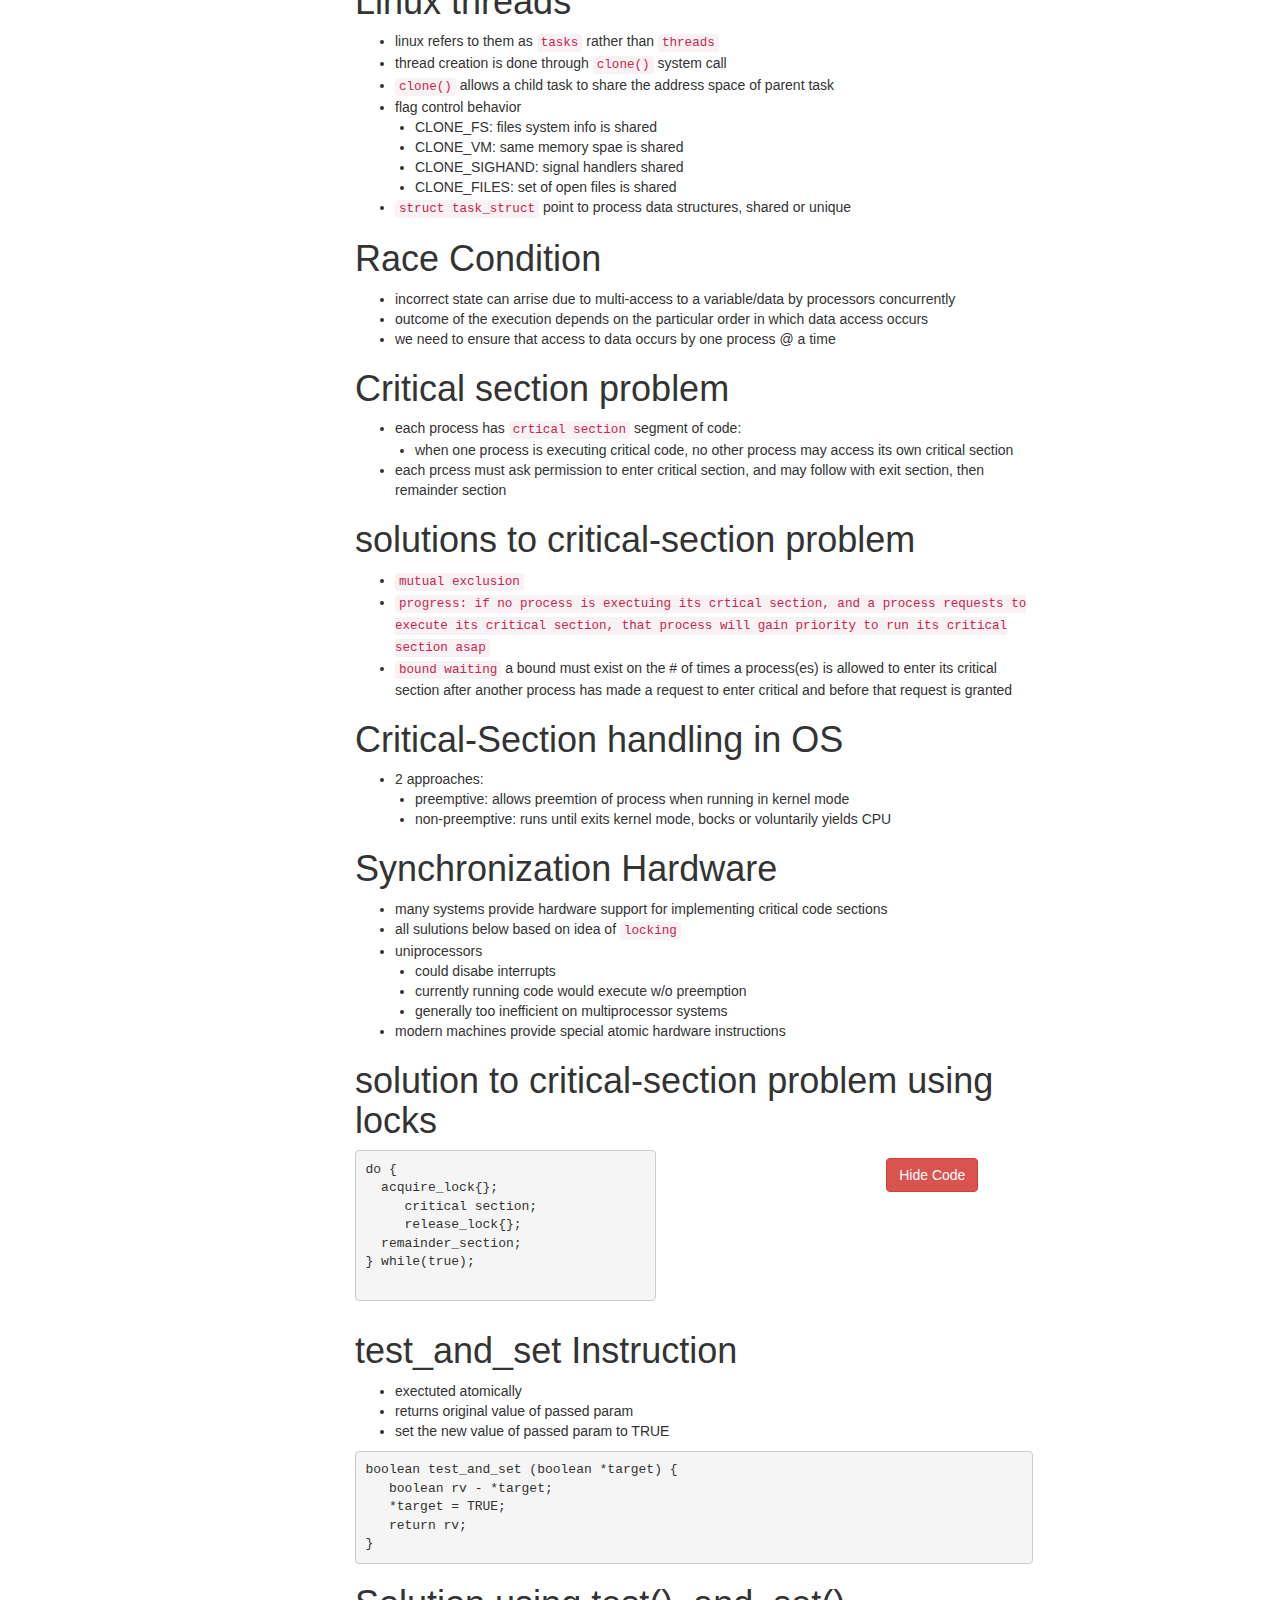
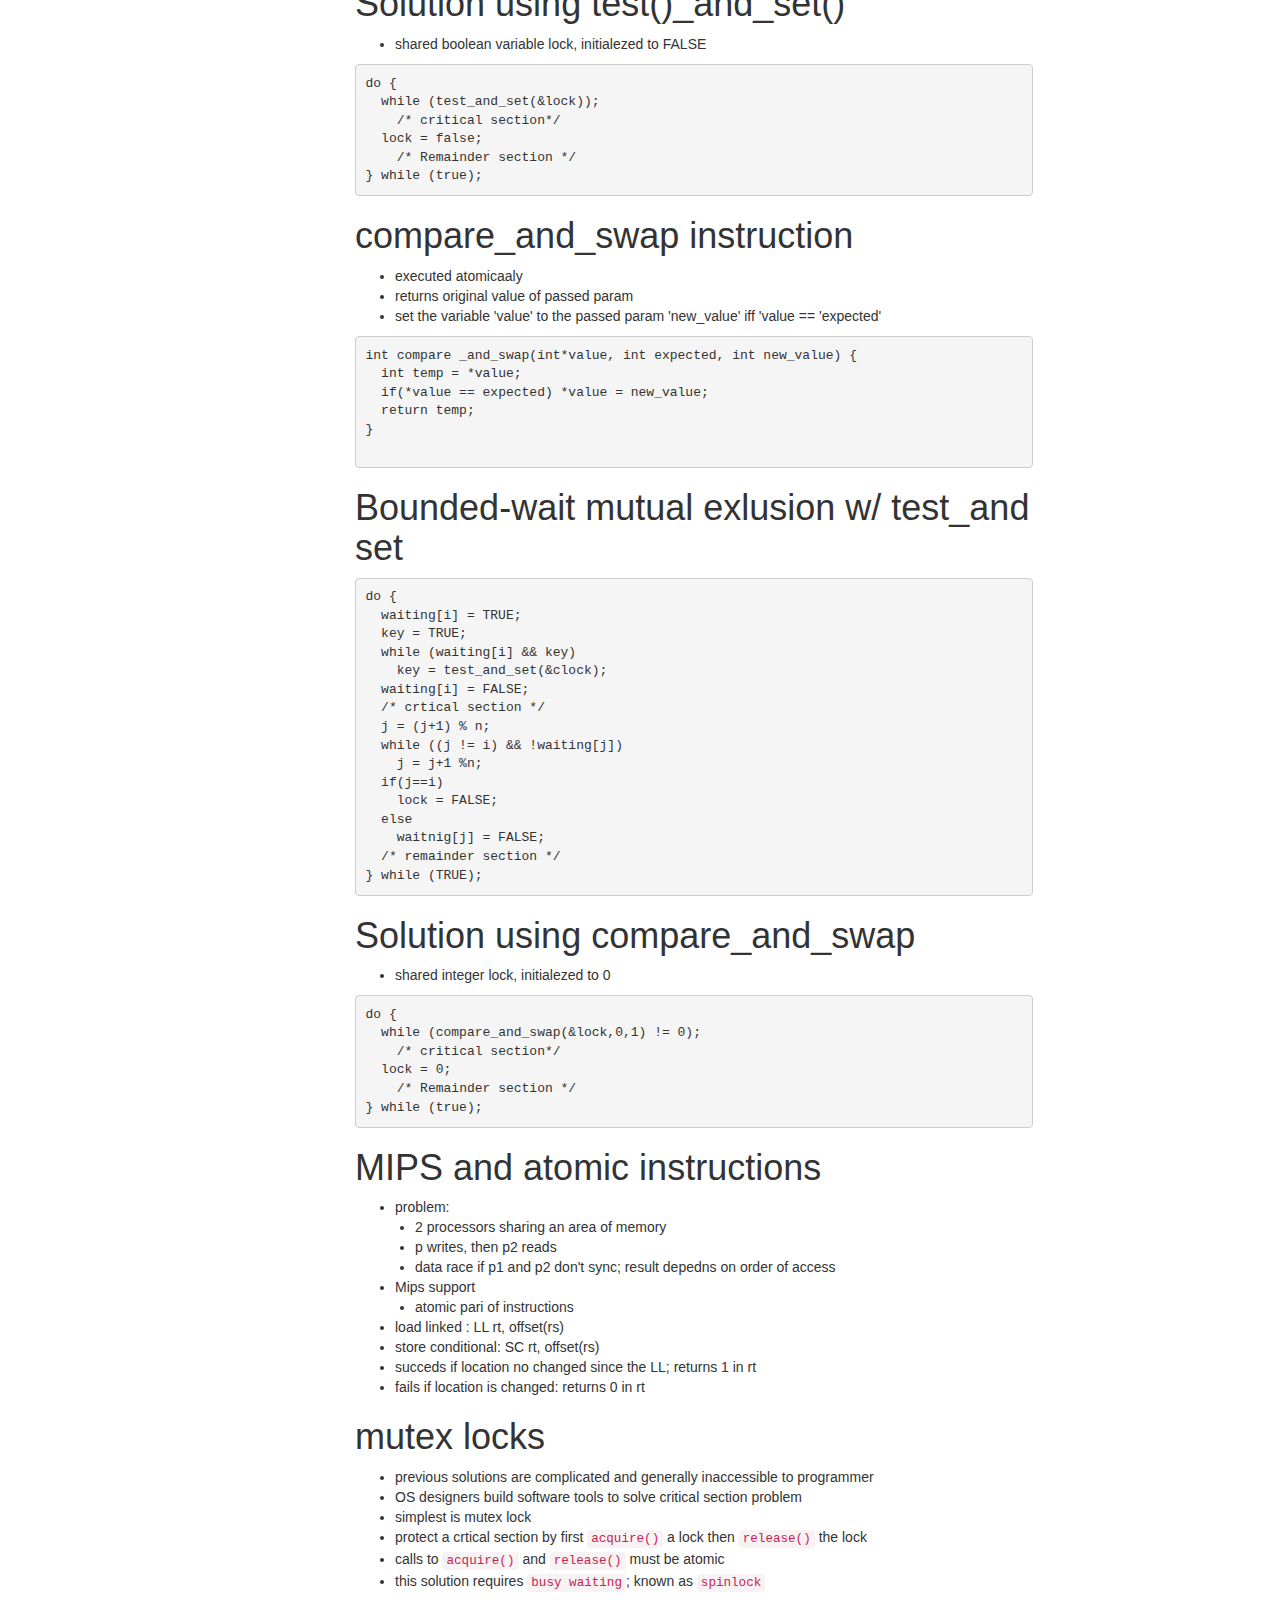
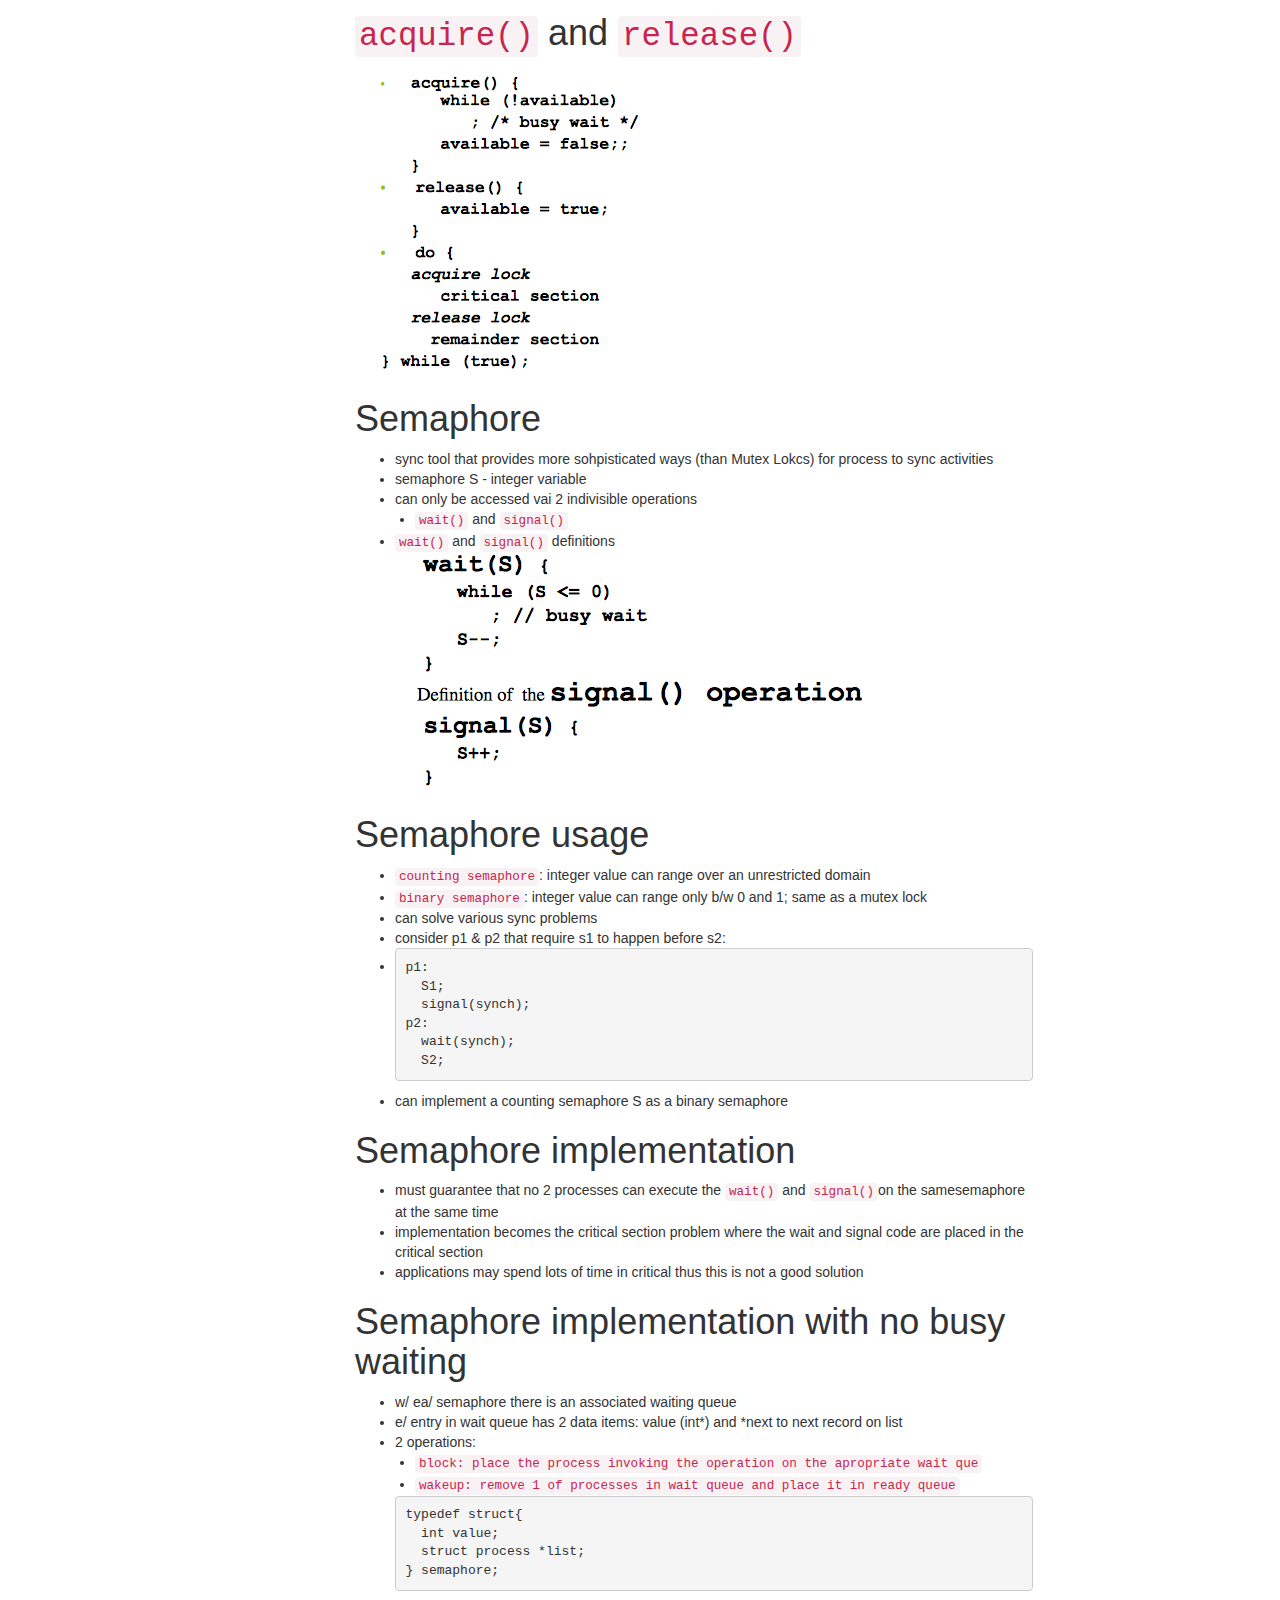
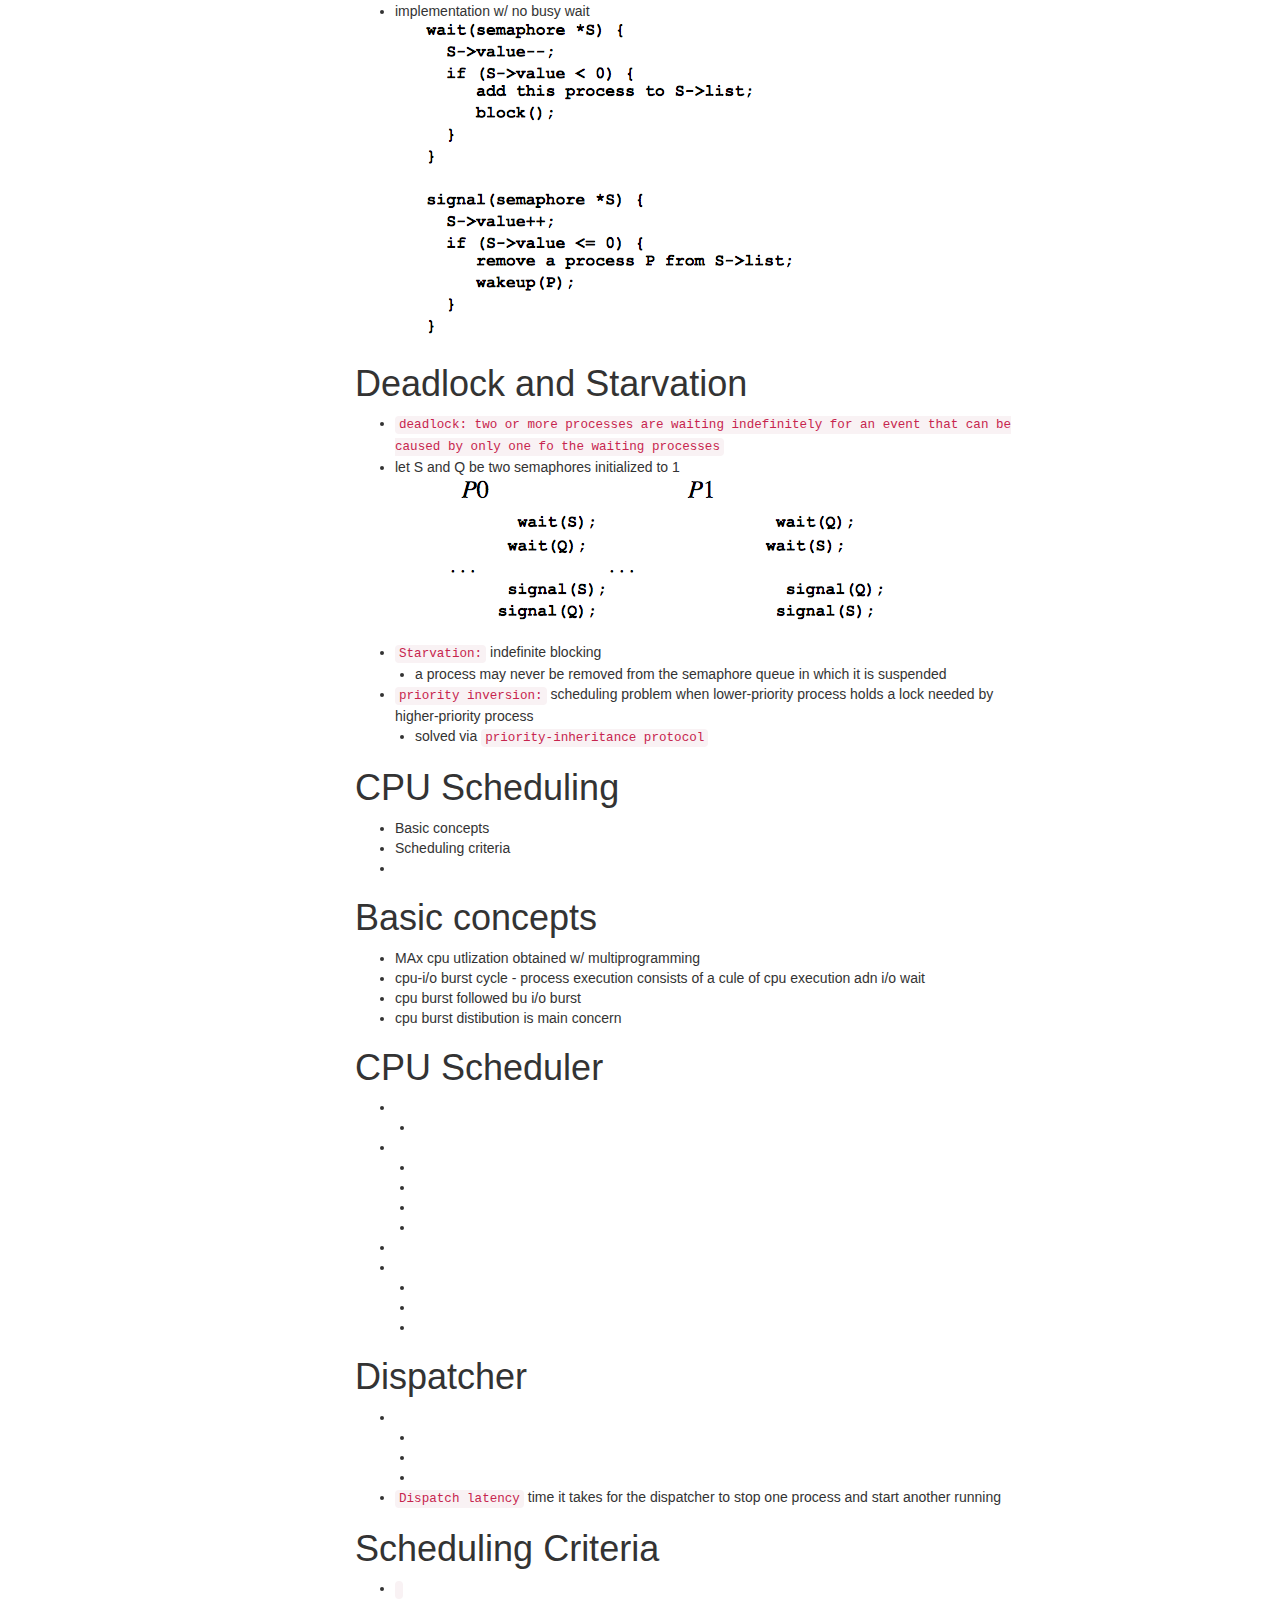
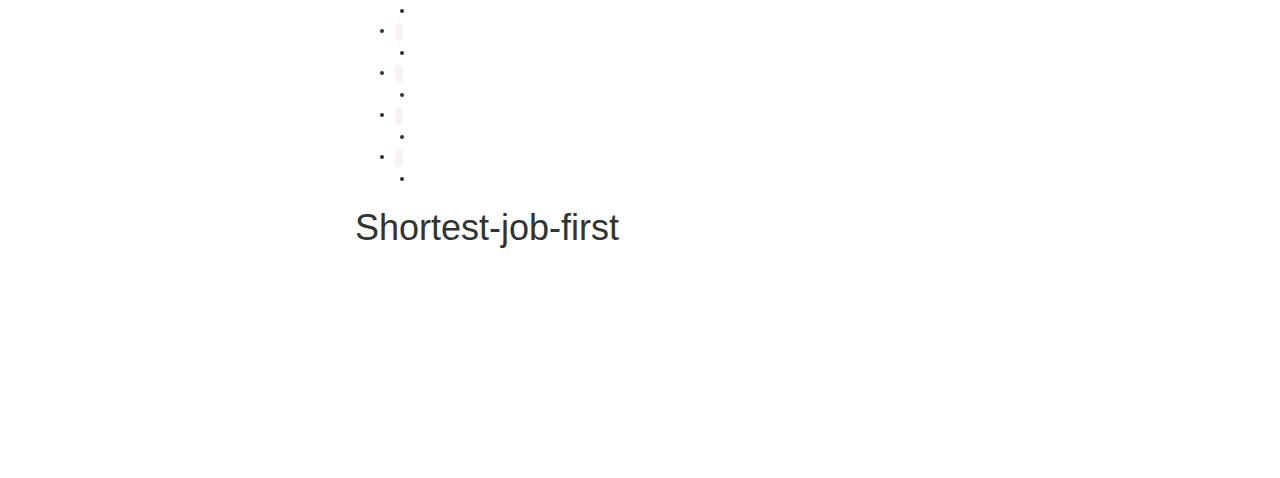
==== commit 96a050d6: "Redesign of artifice.html to 3 page configuration" ====
--- a/notes.html
+++ b/notes.html
@@ -368,8 +368,15 @@
                     <li>modern machines provide special atomic hardware instructions</li>
                   </ul>
                   <h1>solution to critical-section problem using locks</h1>
-                  <pre class="code-box"><code>do {<br>  acquire_lock{};<br>     critical section;<br>     release_lock{};<br>  remainder_section;<br>} while(true);
-                  </code></pre>
+                  <div class="row">
+                    <div class="col-md-9">  
+                      <pre id="code-boxer" ><code>do {<br>  acquire_lock{};<br>     critical section;<br>     release_lock{};<br>  remainder_section;<br>} while(true);
+                      </code></pre>
+                    </div>
+                    <div class="col-md-1">
+                      <a href="#toggle_codeBox" class="btn btn-danger toggle-menu" id="toggle_codeBox"> Hide Code</a>
+                    </div>
+                  </div>
                   <h1>test_and_set Instruction</h1>
                   <ul>
                     <li>exectuted atomically</li>
@@ -529,9 +536,7 @@
             <div style="padding-bottom: 200px"></div>
           </div>
           <!-- /#page-content-wrapper -->
-
-        </div>
-        <!-- /#wrapper -->
+        </div><!-- /#wrapper -->
       </div><!-- /.container -->
 
       <!-- FOOTER =========================================================== -->
@@ -573,6 +578,10 @@
         e.preventDefault();
         $("#wrapper").toggleClass("toggled");
       });
+      $("#toggle_codeBox").click(function(e) {
+        e.preventDefault();
+        $("#code-boxer").toggleClass("toggled");
+      });
     </script>
 
   </body>
--- a/css/simple-sidebar.css
+++ b/css/simple-sidebar.css
@@ -153,6 +153,11 @@
         font-size: 40px
     }
 }
-.code-box {
+#code-boxer {
     max-width: 60%
-}+}
+
+#code-boxer.toggled {
+    visibility: hidden;
+    max-height: 0px;
+}
